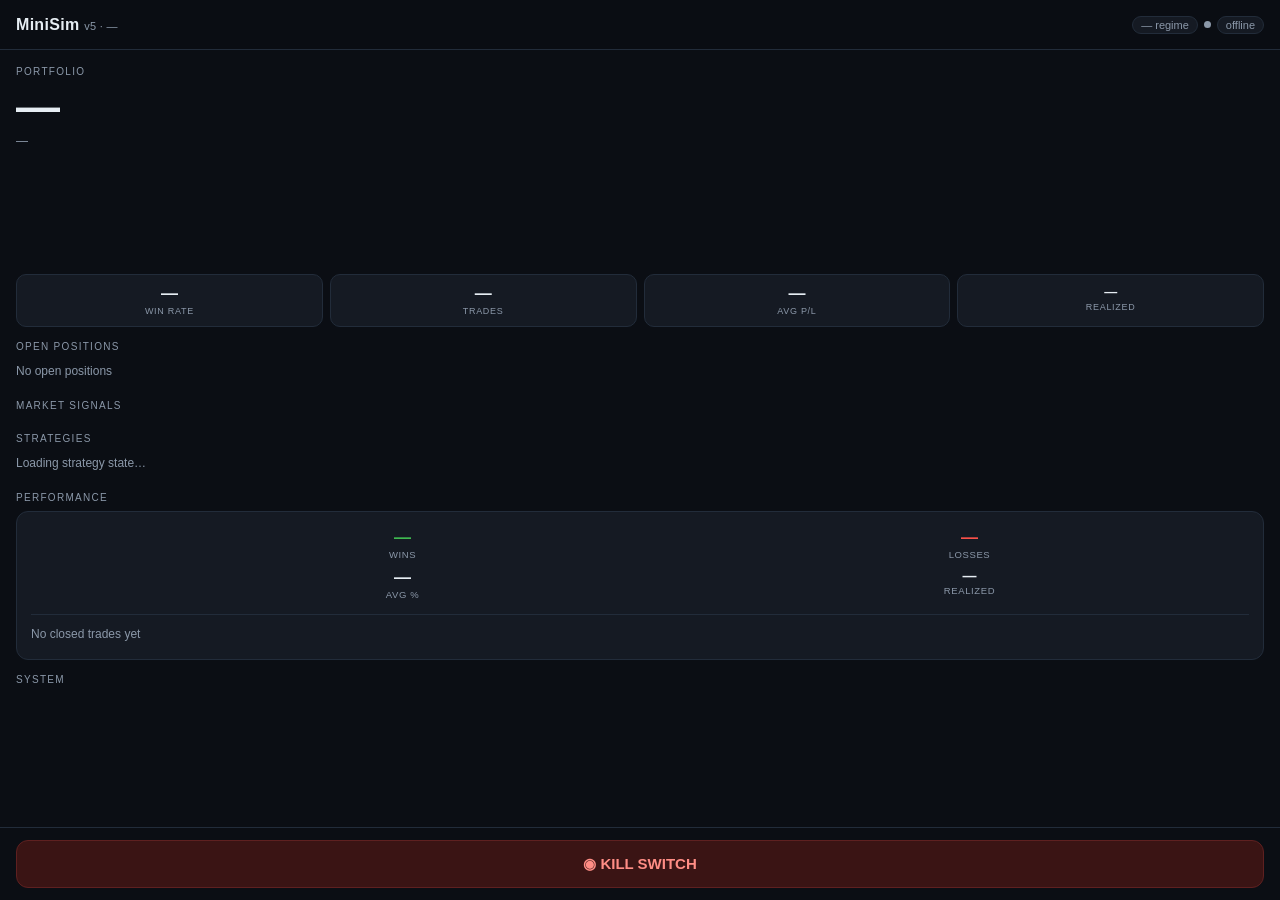
==== dashboard/mobile/index.html @ d1870fda "feat: multi-strategy system with LLM router + updated dashboards - Add 6 named strategies (TrendShor" ====
<!DOCTYPE html>
<html lang="en">
<head>
<meta charset="utf-8">
<meta name="viewport" content="width=device-width, initial-scale=1, viewport-fit=cover">
<meta name="csrf-token" content="__CSRF__">
<meta name="apple-mobile-web-app-capable" content="yes">
<meta name="theme-color" content="#0b0e14">
<title>MiniSim</title>
<style>
:root{
  --bg:#0b0e14;--card:#151a23;--card2:#0e131b;--line:#222c3a;
  --txt:#e6edf3;--dim:#8b98a9;
  --up:#3fb950;--dn:#f85149;--warn:#d29922;--acc:#58a6ff;
}
*,*::before,*::after{box-sizing:border-box;margin:0;padding:0;-webkit-tap-highlight-color:transparent}
body{background:var(--bg);color:var(--txt);
     font-family:-apple-system,'Segoe UI',Roboto,sans-serif;
     padding-bottom:82px}

/* sticky header */
.topbar{position:sticky;top:0;z-index:99;
        background:rgba(11,14,20,.95);backdrop-filter:blur(8px);
        border-bottom:1px solid var(--line);
        display:flex;align-items:center;justify-content:space-between;
        padding:11px 16px;height:50px}
.brand{font-weight:700;font-size:16px;letter-spacing:.3px}
.brand small{color:var(--dim);font-weight:400;font-size:11px}
.hdr-right{display:flex;align-items:center;gap:6px}
.pill{font-size:11px;padding:2px 8px;border-radius:20px;
      background:var(--card);border:1px solid var(--line);color:var(--dim);white-space:nowrap}
.pill.ok{color:var(--up);border-color:#1d3b27}
.pill.bad{color:var(--dn);border-color:#46211f}
.pulse{width:7px;height:7px;border-radius:50%;background:var(--dim);
       flex-shrink:0;transition:background .4s,box-shadow .4s}
.pulse.on{background:var(--up);box-shadow:0 0 5px var(--up)}

/* sections */
.hero{padding:16px 16px 0}
section{padding:0 16px 0}
.lab{color:var(--dim);font-size:10px;text-transform:uppercase;
     letter-spacing:1.3px;margin-bottom:8px}
.sep{height:14px}

/* equity */
.eq-row{display:flex;align-items:baseline;gap:8px;flex-wrap:wrap}
.eq-num{font-size:44px;font-weight:800;line-height:1;letter-spacing:-2px}
.eq-delta{font-size:15px;font-weight:600}
.cashline{color:var(--dim);font-size:12px;margin-top:4px;line-height:1.4}
canvas.echart{width:100%;height:100px;display:block;margin-top:12px}

/* stat row */
.stat-row{display:grid;grid-template-columns:repeat(4,1fr);gap:7px;margin-top:12px}
.sbox{background:var(--card);border:1px solid var(--line);border-radius:10px;
      padding:10px 6px;text-align:center}
.sval{font-size:17px;font-weight:700;line-height:1.1}
.slab{color:var(--dim);font-size:9px;text-transform:uppercase;
      letter-spacing:.7px;margin-top:3px}

/* position cards */
.pos-card{background:var(--card);border:1px solid var(--line);
          border-radius:12px;padding:12px;margin-bottom:8px}
.pos-top{display:flex;justify-content:space-between;align-items:center}
.pos-name{display:flex;align-items:center;gap:7px}
.pos-coin{font-size:16px;font-weight:700}
.pos-pnl{font-size:16px;font-weight:700}
.pos-detail{display:flex;justify-content:space-between;
            margin-top:6px;font-size:11.5px;color:var(--dim)}
.pbar-bg{height:4px;background:var(--line);border-radius:2px;margin-top:8px}
.pbar{height:4px;border-radius:2px;transition:width .5s}

/* side tags */
.side{font-size:10px;font-weight:700;padding:2px 6px;border-radius:4px;letter-spacing:.4px}
.side.LONG {color:var(--acc);background:#13233a;border:1px solid #1e3a5c}
.side.SHORT{color:var(--warn);background:#332608;border:1px solid #4d3a0d}

/* coin signal grid */
.cgrid{display:grid;grid-template-columns:repeat(3,1fr);gap:6px}
@keyframes fadeUp{from{opacity:0;transform:translateY(6px)}to{opacity:1;transform:none}}
@keyframes glowBuy{0%,100%{box-shadow:0 0 6px rgba(63,185,80,.15)}
                   50%{box-shadow:0 0 16px rgba(63,185,80,.4)}}
@keyframes glowSell{0%,100%{box-shadow:0 0 6px rgba(248,81,73,.15)}
                    50%{box-shadow:0 0 16px rgba(248,81,73,.4)}}
.cell{background:var(--card);border:1px solid var(--line);border-radius:10px;padding:8px 9px;
      cursor:pointer;opacity:0;animation:fadeUp .35s ease forwards;
      transition:border-color .3s,box-shadow .3s}
.cell:active{opacity:.75}
.cell.sbuy {border-color:rgba(63,185,80,.35);animation:fadeUp .35s ease forwards,glowBuy 3s ease-in-out infinite}
.cell.ssell{border-color:rgba(248,81,73,.35);animation:fadeUp .35s ease forwards,glowSell 3s ease-in-out infinite}
/* coin initial dot (replaces external CDN icon) */
.cell-head{display:flex;align-items:center;gap:6px;min-width:0}
.coin-dot{width:22px;height:22px;border-radius:50%;flex-shrink:0;
          display:flex;align-items:center;justify-content:center;
          font-size:7px;font-weight:800;color:#fff;letter-spacing:-.3px}
.cell-meta{flex:1;min-width:0}
.cell-row1{display:flex;justify-content:space-between;align-items:baseline}
.cell-name{font-size:12px;font-weight:700}
.cell-price{font-size:9px;color:var(--dim);font-variant-numeric:tabular-nums}
.cell-act{font-size:9.5px;font-weight:700;margin-top:2px;letter-spacing:.3px}
.cell-bar-bg{height:3px;background:rgba(255,255,255,.06);border-radius:2px;margin-top:5px}
.cell-bar{height:3px;border-radius:2px;transition:width .8s cubic-bezier(.4,0,.2,1)}
.abuy{color:var(--up)}.asell{color:var(--dn)}.asd{color:var(--dim)}
.bbuy{background:var(--up)}.bsell{background:var(--dn)}.bsd{background:#3a4a5c}

/* performance card */
.perf-card{background:var(--card);border:1px solid var(--line);border-radius:12px;padding:14px}
.perf-top{display:flex;align-items:center;gap:16px}
canvas.donut{width:76px;height:76px;flex-shrink:0}
.perf-stats{flex:1;display:grid;grid-template-columns:1fr 1fr;gap:8px}
.ps{text-align:center}
.ps-val{font-size:17px;font-weight:700}
.ps-lab{color:var(--dim);font-size:9.5px;text-transform:uppercase;letter-spacing:.6px;margin-top:1px}
.trade-list{margin-top:12px;border-top:1px solid var(--line);padding-top:8px}
.trow{padding:8px 0;border-bottom:1px solid var(--line);font-size:12.5px}
.trow:last-child{border-bottom:none}
.trow-top{display:flex;justify-content:space-between;align-items:center}
.trow-left{display:flex;align-items:center;gap:7px}
.trow-sub{display:flex;gap:5px;font-size:10.5px;color:var(--dim);margin-top:3px;flex-wrap:wrap;align-items:center}
.tdir{font-size:9.5px;font-weight:700;padding:2px 5px;border-radius:4px;letter-spacing:.3px}
.tdir.LONG {color:var(--acc);background:#13233a;border:1px solid #1e3a5c}
.tdir.SHORT{color:var(--warn);background:#332608;border:1px solid #4d3a0d}
.tcoin{font-weight:600}
.tpnl{font-weight:700}

/* system health */
.health{display:flex;flex-wrap:wrap;gap:6px}
.hchip{font-size:11px;padding:5px 10px;border-radius:8px;
       background:var(--card);border:1px solid var(--line)}
.hchip b{color:var(--txt)}

/* strategy section */
.strat-router{background:var(--card);border:1px solid var(--line);border-radius:12px;padding:12px;margin-bottom:8px}
.strat-dir{font-size:13px;font-weight:700;margin-bottom:4px}
.strat-dir.bull{color:var(--up)}.strat-dir.bear{color:var(--dn)}.strat-dir.neutral{color:var(--warn)}
.strat-reason{font-size:11px;color:var(--dim);line-height:1.4;margin-top:4px}
.strat-row{display:flex;align-items:flex-start;gap:10px;padding:9px 0;border-bottom:1px solid var(--line)}
.strat-row:last-child{border-bottom:none}
.strat-active-dot{width:8px;height:8px;border-radius:50%;flex-shrink:0;margin-top:4px}
.strat-active-dot.on{background:var(--up);box-shadow:0 0 5px var(--up)}
.strat-active-dot.off{background:var(--line)}
.strat-info{flex:1;min-width:0}
.strat-name{font-size:13px;font-weight:700}
.strat-badge{display:inline-block;font-size:9px;font-weight:700;padding:1px 5px;
             border-radius:4px;letter-spacing:.3px;margin-left:6px;vertical-align:middle}
.strat-badge.LONG {color:var(--acc);background:#13233a;border:1px solid #1e3a5c}
.strat-badge.SHORT{color:var(--warn);background:#332608;border:1px solid #4d3a0d}
.strat-badge.BOTH {color:var(--dim);background:var(--card2);border:1px solid var(--line)}
.strat-meta{display:flex;gap:10px;margin-top:4px;flex-wrap:wrap}
.strat-meta span{font-size:10px;color:var(--dim)}
.strat-meta b{color:var(--txt);font-weight:600}

/* fixed kill bar */
.kill-bar{position:fixed;bottom:0;left:0;right:0;z-index:100;
          padding:12px 16px;background:var(--bg);border-top:1px solid var(--line)}
.kill{display:block;width:100%;border:none;border-radius:12px;
      padding:14px;font-size:15px;font-weight:700;cursor:pointer;
      background:#3a1414;color:#ff8d85;border:1px solid #5e2020;transition:background .2s}
.kill.on{background:#1d3b27;color:#7ee0a0;border-color:#2c5e3e}

.up{color:var(--up)}.dn{color:var(--dn)}.dim{color:var(--dim)}

/* regime-colored pill variants */
.pill.rb-bull{color:#3fb950;border-color:rgba(63,185,80,.35)}
.pill.rb-bear{color:#f85149;border-color:rgba(248,81,73,.35)}
.pill.rb-range{color:#d29922;border-color:rgba(210,153,34,.35)}
.pill.rb-vol{color:#9945ff;border-color:rgba(153,69,255,.35)}

/* open position highlight on coin cell */
.cell.open-pos{outline:2px solid rgba(88,166,255,.45);outline-offset:-2px}

/* analyst dots */
.adots{display:flex;gap:3px;margin-top:5px}
.adot{width:6px;height:6px;border-radius:50%;flex-shrink:0}

/* signal age */
.cell-bottom{display:flex;justify-content:space-between;align-items:center;margin-top:0}
.cell-age{font-size:8px;color:var(--dim)}
.cell-age.stale{color:#7a4040}

/* modal */
.overlay{position:fixed;inset:0;background:rgba(0,0,0,.78);z-index:200;
          display:none;align-items:flex-end;justify-content:center}
.overlay.open{display:flex}
.modal{background:var(--card);border-radius:20px 20px 0 0;
       width:100%;max-height:90vh;overflow-y:auto;padding:20px 16px 32px;
       border-top:1px solid var(--line)}
.modal-drag{width:36px;height:4px;border-radius:2px;background:var(--line);
            margin:0 auto 16px}
.modal-hdr{display:flex;align-items:baseline;gap:8px;flex-wrap:wrap;margin-bottom:12px}
.modal-coin{font-size:24px;font-weight:800}
.modal-price{font-size:16px;color:var(--dim)}
.modal-chg{font-size:14px;font-weight:600}
.modal-interval{font-size:10px;color:var(--dim);margin-left:auto}
.modal-close{float:right;background:none;border:none;color:var(--dim);
             font-size:24px;cursor:pointer;margin-top:-4px}
canvas.cchart{width:100%;height:220px;display:block}
.analysts{display:flex;gap:6px;margin-top:12px;flex-wrap:wrap}
.av{font-size:11px;padding:4px 9px;border-radius:7px;
    background:var(--card2);border:1px solid var(--line)}
.av b{color:var(--txt)}
.av.bull b{color:var(--up)}.av.bear b{color:var(--dn)}.av.neut b{color:var(--dim)}
.modal-loading{color:var(--dim);font-size:13px;padding:60px;text-align:center}
</style>
</head>
<body>

<div class="topbar">
  <div class="brand">MiniSim <small>v5 · <span id="mode">—</span></small></div>
  <div class="hdr-right">
    <span class="pill" id="pregime">— regime</span>
    <span class="pulse" id="pulse"></span>
    <span class="pill" id="clock">—</span>
  </div>
</div>

<!-- hero -->
<div class="hero">
  <div class="lab">Portfolio</div>
  <div class="eq-row">
    <span class="eq-num" id="equity">—</span>
    <span class="eq-delta" id="eqdelta"></span>
  </div>
  <div class="cashline" id="cashline">—</div>
  <canvas class="echart" id="echart"></canvas>
  <div class="stat-row">
    <div class="sbox">
      <div class="sval" id="sWR">—</div><div class="slab">Win Rate</div></div>
    <div class="sbox">
      <div class="sval" id="sTrades">—</div><div class="slab">Trades</div></div>
    <div class="sbox">
      <div class="sval" id="sAvg">—</div><div class="slab">Avg P/L</div></div>
    <div class="sbox">
      <div class="sval" id="sReal" style="font-size:13px">—</div><div class="slab">Realized</div></div>
  </div>
</div>

<div class="sep"></div>

<!-- open positions -->
<section>
  <div class="lab">Open Positions</div>
  <div id="pos">
    <div style="color:var(--dim);font-size:12px;padding:4px 0 8px">No open positions</div>
  </div>
</section>

<div class="sep"></div>

<!-- coin signal grid -->
<section>
  <div class="lab">Market Signals</div>
  <div class="cgrid" id="cgrid"></div>
</section>

<div class="sep"></div>

<!-- strategies -->
<section>
  <div class="lab">Strategies</div>
  <div id="strat-section">
    <div style="color:var(--dim);font-size:12px;padding:4px 0 8px">Loading strategy state…</div>
  </div>
</section>

<div class="sep"></div>

<!-- performance -->
<section>
  <div class="lab">Performance</div>
  <div class="perf-card">
    <div class="perf-top">
      <canvas class="donut" id="donut"></canvas>
      <div class="perf-stats">
        <div class="ps"><div class="ps-val up" id="pWins">—</div><div class="ps-lab">Wins</div></div>
        <div class="ps"><div class="ps-val dn" id="pLosses">—</div><div class="ps-lab">Losses</div></div>
        <div class="ps"><div class="ps-val" id="pAvg">—</div><div class="ps-lab">Avg %</div></div>
        <div class="ps"><div class="ps-val" id="pReal" style="font-size:14px">—</div><div class="ps-lab">Realized</div></div>
      </div>
    </div>
    <div class="trade-list" id="trades">
      <div style="color:var(--dim);font-size:12px;padding:4px 0">No closed trades yet</div>
    </div>
  </div>
</section>

<div class="sep"></div>

<!-- system health -->
<section>
  <div class="lab">System</div>
  <div class="health" id="health"></div>
</section>

<div class="sep"></div>

<div class="kill-bar">
  <button class="kill" id="kill" onclick="toggleKill()">◉  KILL SWITCH</button>
</div>

<!-- candlestick modal (bottom sheet) -->
<div class="overlay" id="overlay" onclick="if(event.target===this)closeModal()">
  <div class="modal">
    <div class="modal-drag"></div>
    <button class="modal-close" onclick="closeModal()">×</button>
    <div class="modal-hdr">
      <span class="modal-coin" id="mCoin">—</span>
      <span class="modal-price" id="mPrice">—</span>
      <span class="modal-chg" id="mChg"></span>
      <span class="modal-interval" id="mInterval">15m</span>
    </div>
    <div id="mBody"><div class="modal-loading">Loading…</div></div>
    <div class="analysts" id="mAnalysts"></div>
  </div>
</div>

<script>
const fmt  = n => n==null ? '—' : Number(n).toLocaleString(undefined, {maximumFractionDigits:2});
const fmtp = n => n==null ? '—' : (n>=0?'+':'')+Number(n).toFixed(2)+'%';
const esc  = s => String(s??'').replace(/[&<>"']/g,
  c=>({'&':'&amp;','<':'&lt;','>':'&gt;','"':'&quot;',"'":'&#39;'}[c]));
function fmtPrice(p){
  if(p==null)return'—';
  if(p>=1000)return'$'+Number(p).toLocaleString(undefined,{maximumFractionDigits:0});
  if(p>=1)   return'$'+Number(p).toLocaleString(undefined,{maximumFractionDigits:2});
  return'$'+Number(p).toPrecision(4);
}
const ALL_COINS=[
  'BTC','ETH','XRP','ADA','SOL','BNB','DOGE','AVAX','DOT',
  'LINK','LTC','NEAR','UNI','ARB','ATOM'
];
const ANALYST_ORDER=['technical','volume','order_book','on_chain','sentiment'];
const COIN_COLORS={
  BTC:'#F7931A',ETH:'#627EEA',XRP:'#346AA9',ADA:'#0033AD',SOL:'#9945FF',
  BNB:'#F3BA2F',DOGE:'#C2A633',AVAX:'#E84142',DOT:'#E6007A',LINK:'#2A5ADA',
  LTC:'#345D9D',NEAR:'#00C08B',UNI:'#FF007A',ARB:'#28A0F0',ATOM:'#2E3148'
};
function regimeCls(regime){
  if(!regime||regime==='—')return'rb-none';
  const r=regime.toLowerCase();
  if(r.includes('bull'))return'rb-bull';
  if(r.includes('bear'))return'rb-bear';
  if(r.includes('rang'))return'rb-range';
  if(r.includes('vol'))return'rb-vol';
  return'rb-none';
}
function sigAge(ts){
  if(!ts)return'';
  const s=(Date.now()-new Date(ts).getTime())/1000;
  if(s<60)return Math.round(s)+'s';
  if(s<3600)return Math.round(s/60)+'m';
  return Math.round(s/3600)+'h';
}
function isStale(ts){return !ts||(Date.now()-new Date(ts).getTime())>14*60*1000;}
function analystDots(analysts){
  const map={};(analysts||[]).forEach(a=>map[a.a]=a.v);
  return ANALYST_ORDER.map(name=>{
    const v=map[name];
    const col=v==='bullish'?'#3fb950':v==='bearish'?'#f85149':'#3a4a5c';
    return`<div class="adot" style="background:${col}" title="${name.replace('_',' ')}: ${v||'n/a'}"></div>`;
  }).join('');
}

const CSRF=(document.querySelector('meta[name=csrf-token]')||{}).content||'';
function hdrs(x){const h=Object.assign({'X-CSRF-Token':CSRF},x||{});
  const t=localStorage.getItem('minisim_token');if(t)h['X-Auth-Token']=t;return h;}
async function api(url,o){o=o||{};o.headers=hdrs(o.headers);
  let r=await fetch(url,o);
  if(r.status===401){const t=prompt('Token:');if(t){localStorage.setItem('minisim_token',t);
    o.headers=hdrs(o.headers);r=await fetch(url,o);}}return r;}

function drawEquity(cv,pts){
  if(!cv||!pts||pts.length<2)return;
  const dpr=window.devicePixelRatio||1;
  const rc=cv.getBoundingClientRect();
  cv.width=Math.round(rc.width*dpr);cv.height=Math.round(rc.height*dpr);
  const ctx=cv.getContext('2d');
  ctx.clearRect(0,0,cv.width,cv.height);
  const W=cv.width,H=cv.height;
  const PL=50*dpr,PR=6*dpr,PT=8*dpr,PB=20*dpr;
  const CW=W-PL-PR,CH=H-PT-PB;
  const vs=pts.map(p=>p.equity);
  const lo=Math.min(...vs),hi=Math.max(...vs),rng=(hi-lo)||1;
  const X=i=>PL+(i/(pts.length-1))*CW;
  const Y=v=>PT+(1-(v-lo)/rng)*CH;
  const up=vs[vs.length-1]>=vs[0];
  const col=up?'#3fb950':'#f85149';
  // grid
  for(let i=0;i<=4;i++){
    const y=PT+(i/4)*CH;
    ctx.strokeStyle='rgba(34,44,58,0.7)';ctx.lineWidth=dpr;
    ctx.beginPath();ctx.moveTo(PL,y);ctx.lineTo(W-PR,y);ctx.stroke();
    ctx.fillStyle='#8b98a9';ctx.font=`${8.5*dpr}px monospace`;
    ctx.textAlign='right';ctx.textBaseline='middle';
    ctx.fillText('$'+Math.round(hi-(i/4)*rng).toLocaleString(),PL-3*dpr,y);
  }
  // area
  const g=ctx.createLinearGradient(0,PT,0,H-PB);
  g.addColorStop(0,up?'rgba(63,185,80,.25)':'rgba(248,81,73,.25)');
  g.addColorStop(1,'rgba(11,14,20,0)');
  ctx.beginPath();
  pts.forEach((p,i)=>{const x=X(i),y=Y(p.equity);i===0?ctx.moveTo(x,y):ctx.lineTo(x,y);});
  ctx.lineTo(X(pts.length-1),H-PB);ctx.lineTo(PL,H-PB);ctx.closePath();
  ctx.fillStyle=g;ctx.fill();
  // line
  ctx.beginPath();
  pts.forEach((p,i)=>{const x=X(i),y=Y(p.equity);i===0?ctx.moveTo(x,y):ctx.lineTo(x,y);});
  ctx.strokeStyle=col;ctx.lineWidth=2*dpr;ctx.lineJoin='round';ctx.stroke();
  // end dot
  ctx.beginPath();ctx.arc(X(pts.length-1),Y(vs[vs.length-1]),3*dpr,0,Math.PI*2);
  ctx.fillStyle=col;ctx.fill();
  // time labels
  ctx.fillStyle='#8b98a9';ctx.font=`${8*dpr}px monospace`;ctx.textBaseline='bottom';
  const t0=new Date(pts[0].ts*1000).toLocaleTimeString([],{hour:'2-digit',minute:'2-digit'});
  const t1=new Date(pts[pts.length-1].ts*1000).toLocaleTimeString([],{hour:'2-digit',minute:'2-digit'});
  ctx.textAlign='left'; ctx.fillText(t0,PL,H);
  ctx.textAlign='right';ctx.fillText(t1,W-PR,H);
}

function drawDonut(cv,wins,total){
  if(!cv)return;
  const dpr=window.devicePixelRatio||1;
  cv.width=cv.clientWidth*dpr;cv.height=cv.clientHeight*dpr;
  const ctx=cv.getContext('2d'),cx=cv.width/2,cy=cv.height/2;
  const r=(Math.min(cv.width,cv.height)/2)-6*dpr,lw=10*dpr;
  ctx.clearRect(0,0,cv.width,cv.height);
  ctx.beginPath();ctx.arc(cx,cy,r,0,Math.PI*2);
  ctx.strokeStyle='#222c3a';ctx.lineWidth=lw;ctx.stroke();
  if(total>0&&wins>0){
    ctx.beginPath();ctx.arc(cx,cy,r,-Math.PI/2,-Math.PI/2+(wins/total)*Math.PI*2);
    ctx.strokeStyle='#3fb950';ctx.lineWidth=lw;ctx.lineCap='round';ctx.stroke();
  }
  ctx.fillStyle='#e6edf3';ctx.textAlign='center';ctx.textBaseline='middle';
  ctx.font=`bold ${13*dpr}px sans-serif`;
  ctx.fillText(total>0?Math.round(wins/total*100)+'%':'—',cx,cy-6*dpr);
  ctx.fillStyle='#8b98a9';ctx.font=`${9*dpr}px sans-serif`;
  ctx.fillText('win rate',cx,cy+9*dpr);
}

let killOn=false;
function pill(id,txt,ok){const e=document.getElementById(id);
  e.textContent=txt;if(ok!==undefined)e.className='pill '+(ok?'ok':'bad');}

function renderStrategies(data){
  const el=document.getElementById('strat-section');
  if(!el)return;
  const state=data.state||{};
  const cat=data.catalogue||{};
  const active=new Set(state.active_strategies||[]);
  const perf=state.last_perf||{};
  const dir=state.direction||'—';
  const risk=state.risk_level!=null?state.risk_level:1.0;
  const ts=state.updated_at?new Date(state.updated_at*1000).toLocaleTimeString([],{hour:'2-digit',minute:'2-digit'}):'—';
  const dirCls=dir==='bull'?'bull':dir==='bear'?'bear':'neutral';
  let html=`<div class="strat-router">
    <div class="strat-dir ${dirCls}">${dir.toUpperCase()} market · risk ${risk}× · updated ${ts}</div>
    ${state.reasoning?`<div class="strat-reason">${esc(state.reasoning)}</div>`:''}
  </div>
  <div class="perf-card" style="padding:10px 12px">`;
  const ORDER=['trend_short','breakdown_scalp','oversold_bounce','momentum_long','dip_buy','range_scalp'];
  const names=ORDER.filter(n=>cat[n]||active.has(n));
  (names.length?names:Object.keys(cat)).forEach(name=>{
    const info=cat[name]||{};
    const on=active.has(name);
    const sp=perf[name]||{};
    const wr=sp.win_rate!=null?Math.round(sp.win_rate*100)+'%':'—';
    const pnl=sp.pnl_usd!=null?(sp.pnl_usd>=0?'+':'')+'$'+sp.pnl_usd.toFixed(2):'—';
    const side=info.side||'BOTH';
    const pnlCls=sp.pnl_usd!=null?(sp.pnl_usd>=0?'up':'dn'):'dim';
    html+=`<div class="strat-row">
      <div class="strat-active-dot ${on?'on':'off'}"></div>
      <div class="strat-info">
        <span class="strat-name">${esc(info.label||name)}</span>
        <span class="strat-badge ${side}">${side}</span>
        <div class="strat-meta">
          ${info.sl_pct!=null?`<span>SL <b>${(info.sl_pct*100).toFixed(1)}%</b></span>`:''}
          ${info.tp1_pct!=null?`<span>TP <b>${[info.tp1_pct,info.tp2_pct,info.tp3_pct].filter(Boolean).map(t=>(t*100).toFixed(0)).join('/')}%</b></span>`:''}
          ${sp.trades!=null?`<span>${sp.trades} trades</span>`:''}
          ${sp.trades!=null?`<span>WR <b>${wr}</b></span>`:''}
          ${sp.trades!=null?`<span class="${pnlCls}">${pnl}</span>`:''}
          ${!sp.trades?`<span style="color:var(--dim);font-style:italic">no data</span>`:''}
        </div>
      </div>
    </div>`;
  });
  if(!names.length&&!Object.keys(cat).length){
    html+='<div style="color:var(--dim);font-size:12px;padding:8px 0">Router not yet initialised</div>';
  }
  html+='</div>';
  el.innerHTML=html;
}

async function load(){
  try{
    const [sR,dR,pR,hR,prR,ssR]=await Promise.all([
      api('/api/status'),api('/api/decisions?limit=60'),
      api('/api/performance?limit=50'),api('/api/equity_history'),
      api('/api/prices'),api('/api/strategy_state')]);
    const s=await sR.json(),d=await dR.json();
    const perf=await pR.json(),hist=await hR.json();
    const prices=await prR.json();
    try{const ss=await ssR.json();renderStrategies(ss);}catch(_){}

    const pulse=document.getElementById('pulse');
    pulse.classList.add('on');setTimeout(()=>pulse.classList.remove('on'),700);

    document.getElementById('mode').textContent=(s.mode||'—').toUpperCase();
    document.getElementById('clock').textContent=new Date().toLocaleTimeString([],{hour:'2-digit',minute:'2-digit'});
    const rgEl=document.getElementById('pregime');
    rgEl.textContent=(s.regime&&s.regime!=='—'?s.regime:'scanning…')+' regime';
    rgEl.className='pill '+regimeCls(s.regime||'');

    // equity
    document.getElementById('equity').textContent='$'+fmt(s.equity_usd);
    const startEq=hist.length?hist[0].equity:null;
    const delta=startEq!=null&&s.equity_usd!=null?s.equity_usd-startEq:0;
    const ed=document.getElementById('eqdelta');
    if(delta!==0){
      ed.textContent=(delta>=0?'+':'')+'$'+fmt(Math.abs(delta))+' ('+fmtp(delta/startEq*100)+')';
      ed.className='eq-delta '+(delta>=0?'up':'dn');
    }else{ed.textContent='';}
    document.getElementById('cashline').textContent=
      'Cash $'+fmt(s.cash_usd)+'  ·  '+(s.open_positions||0)+' open  ·  cycle '+(s.last_cycle||'—')+'  ·  up '+(s.uptime||'—');
    drawEquity(document.getElementById('echart'),hist);

    // stat row
    const wr=perf.trades?(perf.win_rate||0):null;
    const ac=(perf.avg_pnl_pct||0)>=0?'up':'dn';
    const rc=(perf.realized_usd||0)>=0?'up':'dn';
    document.getElementById('sWR').innerHTML=
      wr!=null?`<span class="${wr>=50?'up':'dn'}">${wr}%</span>`:'—';
    document.getElementById('sTrades').textContent=perf.trades||0;
    document.getElementById('sAvg').innerHTML=
      `<span class="${ac}">${fmtp(perf.avg_pnl_pct)}</span>`;
    document.getElementById('sReal').innerHTML=
      `<span class="${rc}">${(perf.realized_usd||0)>=0?'+':''}$${fmt(perf.realized_usd)}</span>`;

    // positions
    const pos=s.positions||[];
    const pd=document.getElementById('pos');
    if(!pos.length){
      pd.innerHTML='<div style="color:var(--dim);font-size:12px;padding:4px 0 8px">No open positions</div>';
    }else{
      pd.innerHTML=pos.map(p=>{
        const c=p.unrealised_pnl_pct>=0?'up':'dn';
        const side=p.side||'LONG';
        const barW=Math.min(Math.abs(p.unrealised_pnl_pct||0)*6,100);
        const barCol=p.unrealised_pnl_pct>=0?'var(--up)':'var(--dn)';
        return `<div class="pos-card">
          <div class="pos-top">
            <div class="pos-name">
              <span class="pos-coin">${esc(p.coin)}</span>
              <span class="side ${side}">${side}</span>
            </div>
            <span class="pos-pnl ${c}">${fmtp(p.unrealised_pnl_pct)}</span>
          </div>
          <div class="pos-detail">
            <span>Qty ${fmt(p.quantity)}</span>
            <span>Entry $${fmt(p.entry_price)}</span>
            <span>Now $${fmt(p.current_price)}</span>
          </div>
          <div class="pbar-bg">
            <div class="pbar" style="width:${barW}%;background:${barCol}"></div></div>
        </div>`;}).join('');
    }

    // coin grid — latest decision per coin
    const sigs={};
    d.forEach(dec=>{if(!sigs[dec.coin])sigs[dec.coin]=dec;});
    window._lastSigs = sigs;
    const openCoins=new Set((s.positions||[]).map(p=>p.coin));
    const cg=document.getElementById('cgrid');cg.innerHTML='';
    const allCoins=[...new Set([...ALL_COINS,...Object.keys(sigs)])].slice(0,15);
    allCoins.forEach((coin,i)=>{
      const sig=sigs[coin]||{};
      const act=sig.action||'STAND_DOWN';
      const label=act.replace('ENTRY_','');
      const conf=Math.round((sig.confidence||0)*100);
      const cls=act.includes('BUY')?'buy':act.includes('SELL')?'sell':'sd';
      const sigCls=act.includes('BUY')?'sbuy':act.includes('SELL')?'ssell':'';
      const openCls=openCoins.has(coin)?'open-pos':'';
      const price=prices[coin]??null;
      const color=COIN_COLORS[coin]||'#58a6ff';
      const age=sig.timestamp?sigAge(sig.timestamp):'';
      const stale=isStale(sig.timestamp);
      const dots=analystDots(sig.analysts);
      cg.innerHTML+=`<div class="cell ${sigCls} ${openCls}" onclick="openModal('${esc(coin)}')"
          style="animation-delay:${i*35}ms">
        <div class="cell-head">
          <div class="coin-dot" style="background:${color}">${esc(coin.slice(0,2))}</div>
          <div class="cell-meta">
            <div class="cell-row1">
              <span class="cell-name">${esc(coin)}</span>
              <span class="cell-price">${fmtPrice(price)}</span>
            </div>
            <div class="cell-act a${cls}">${esc(label)}${conf?' '+conf+'%':''}</div>
          </div>
        </div>
        <div class="cell-bar-bg">
          <div class="cell-bar b${cls}" style="width:${conf}%"></div></div>
        <div class="cell-bottom">
          <div class="adots">${dots}</div>
          ${age?`<span class="cell-age${stale?' stale':''}">${esc(age)}</span>`:''}
        </div>
      </div>`;});

    // donut + perf stats
    drawDonut(document.getElementById('donut'),perf.wins||0,perf.trades||0);
    document.getElementById('pWins').textContent=perf.wins||0;
    document.getElementById('pLosses').textContent=perf.losses||0;
    document.getElementById('pAvg').innerHTML=
      `<span class="${(perf.avg_pnl_pct||0)>=0?'up':'dn'}">${fmtp(perf.avg_pnl_pct)}</span>`;
    document.getElementById('pReal').innerHTML=
      `<span class="${(perf.realized_usd||0)>=0?'up':'dn'}">`+
      `${(perf.realized_usd||0)>=0?'+':''}$${fmt(perf.realized_usd)}</span>`;

    // recent trades
    const recent=perf.recent||[];
    const tl=document.getElementById('trades');
    if(!recent.length){
      tl.innerHTML='<div style="color:var(--dim);font-size:12px;padding:4px 0">No closed trades yet</div>';
    }else{
      tl.innerHTML=recent.map(t=>{
        const side=(t.direction||'long').toUpperCase();
        const c=t.pnl_pct>=0?'up':'dn';
        const dt=t.buy_ts
          ?new Date(t.buy_ts).toLocaleDateString([],{month:'short',day:'numeric'})
          +' '+new Date(t.buy_ts).toLocaleTimeString([],{hour:'2-digit',minute:'2-digit'})
          :'—';
        return `<div class="trow">
          <div class="trow-top">
            <div class="trow-left">
              <span class="tdir ${side}">${side}</span>
              <span class="tcoin">${esc(t.coin)}</span>
            </div>
            <span class="tpnl ${c}">${fmtp(t.pnl_pct)}</span>
          </div>
          <div class="trow-sub">
            <span>${esc(dt)}</span>
            <span>·</span>
            <span>In ${fmtPrice(t.open_price)}</span>
            <span>→</span>
            <span>Out ${fmtPrice(t.close_price)}</span>
            <span>·</span>
            <span>Qty ${fmt(t.qty)}</span>
          </div>
        </div>`;}).join('');
    }

    // system health
    const mok=s.mcp_transport==='mcp';
    const lok=s.llm_model_present!==false;
    document.getElementById('health').innerHTML=
      `<span class="hchip" style="${mok?'color:var(--up)':'color:var(--dn)'}">MCP <b>${s.mcp_transport||'?'}</b></span>
       <span class="hchip" style="${lok?'color:var(--up)':'color:var(--dn)'}">LLM <b>${s.llm_backend||'?'}</b></span>
       <span class="hchip">data <b>${s.data_source||'—'}</b></span>
       <span class="hchip">uptime <b>${s.uptime||'—'}</b></span>
       <span class="hchip">v<b>${s.version||'—'}</b></span>`;

    killOn=!!s.kill_switch;
    const k=document.getElementById('kill');
    k.classList.toggle('on',killOn);
    k.textContent=killOn?'◉  RESUME TRADING':'◉  KILL SWITCH';
  }catch(e){document.getElementById('clock').textContent='offline';}
}

async function toggleKill(){
  if(!killOn&&!confirm('Stop all trading now?'))return;
  await api(killOn?'/api/resume':'/api/kill',{method:'POST'});load();}

/* ── candlestick chart ───────────────────────────────── */
function drawCandles(cv, candles) {
  if (!cv || !candles || candles.length < 2) return;
  const dpr = window.devicePixelRatio || 1;
  const rc = cv.getBoundingClientRect();
  cv.width  = Math.round(rc.width  * dpr);
  cv.height = Math.round(rc.height * dpr);
  const ctx = cv.getContext('2d');
  ctx.clearRect(0, 0, cv.width, cv.height);
  const W = cv.width, H = cv.height;
  const PL = 58*dpr, PR = 8*dpr, PT = 10*dpr, PB = 6*dpr;
  const CW = W - PL - PR, CH = H - PT - PB;
  const lo = Math.min(...candles.map(c => c[2]));
  const hi = Math.max(...candles.map(c => c[1]));
  const rng = (hi - lo) || 1;
  const Y = v => PT + (1 - (v - lo) / rng) * CH;
  const n = candles.length;
  const gap = Math.max(1, Math.round(dpr * 0.5));
  const bw  = Math.max(1, (CW - gap * (n - 1)) / n);

  for (let i = 0; i <= 4; i++) {
    const y = PT + (i / 4) * CH;
    ctx.strokeStyle = 'rgba(34,44,58,0.8)'; ctx.lineWidth = dpr;
    ctx.beginPath(); ctx.moveTo(PL, y); ctx.lineTo(W - PR, y); ctx.stroke();
    ctx.fillStyle = '#8b98a9';
    ctx.font = `${8*dpr}px monospace`;
    ctx.textAlign = 'right'; ctx.textBaseline = 'middle';
    const val = hi - (i / 4) * rng;
    ctx.fillText('$' + val.toLocaleString(undefined, {maximumFractionDigits: 2}), PL - 3*dpr, y);
  }

  candles.forEach((c, i) => {
    const [o, h, l, cl] = c;
    const x = PL + i * (bw + gap);
    const up = cl >= o;
    const col = up ? '#3fb950' : '#f85149';
    ctx.strokeStyle = col; ctx.lineWidth = dpr;
    ctx.beginPath();
    ctx.moveTo(x + bw / 2, Y(h));
    ctx.lineTo(x + bw / 2, Y(l));
    ctx.stroke();
    const top = Y(Math.max(o, cl));
    const bot = Y(Math.min(o, cl));
    ctx.fillStyle = col;
    ctx.fillRect(x, top, bw, Math.max(bot - top, dpr));
  });
}

async function openModal(coin) {
  const sig = (window._lastSigs || {})[coin] || {};
  document.getElementById('overlay').classList.add('open');
  const dotColor=COIN_COLORS[coin]||'#58a6ff';
  document.getElementById('mCoin').innerHTML=
    `<span style="display:inline-flex;width:28px;height:28px;border-radius:50%;background:${dotColor};`+
    `align-items:center;justify-content:center;font-size:9px;font-weight:800;color:#fff;`+
    `vertical-align:middle;margin-right:8px;flex-shrink:0">${esc(coin.slice(0,2))}</span>${esc(coin)}`;
  document.getElementById('mPrice').textContent = '—';
  document.getElementById('mChg').textContent = '';
  document.getElementById('mInterval').textContent = '15m · loading…';
  document.getElementById('mBody').innerHTML = '<div class="modal-loading">Loading chart…</div>';
  document.getElementById('mAnalysts').innerHTML = '';

  const analysts = sig.analysts || [];
  if (analysts.length) {
    document.getElementById('mAnalysts').innerHTML = analysts.map(a => {
      const cls = a.v === 'bullish' ? 'bull' : a.v === 'bearish' ? 'bear' : 'neut';
      return `<span class="av ${cls}"><b>${esc(a.v)}</b> ${esc(a.a.replace('_',' '))} ${Math.round((a.c||0)*100)}%</span>`;
    }).join('');
  }

  try {
    const r = await api(`/api/candles?coin=${encodeURIComponent(coin)}&limit=60`);
    const data = await r.json();
    const cs = data.candles || [];
    if (cs.length) {
      const last  = cs[cs.length - 1][3];
      const first = cs[0][3];
      const chg   = ((last - first) / first) * 100;
      document.getElementById('mPrice').textContent = '$' + fmt(last);
      document.getElementById('mChg').textContent   = (chg >= 0 ? '+' : '') + chg.toFixed(2) + '%';
      document.getElementById('mChg').className     = 'modal-chg ' + (chg >= 0 ? 'up' : 'dn');
      document.getElementById('mInterval').textContent = `${data.interval} · ${cs.length} candles`;
      document.getElementById('mBody').innerHTML = '<canvas class="cchart" id="cchart"></canvas>';
      drawCandles(document.getElementById('cchart'), cs);
    }
  } catch(e) {
    document.getElementById('mBody').innerHTML = '<div class="modal-loading">Failed to load chart</div>';
  }
}

function closeModal() {
  document.getElementById('overlay').classList.remove('open');
}
document.addEventListener('keydown', e => { if (e.key === 'Escape') closeModal(); });

load();setInterval(load,8000);
</script>
</body>
</html>
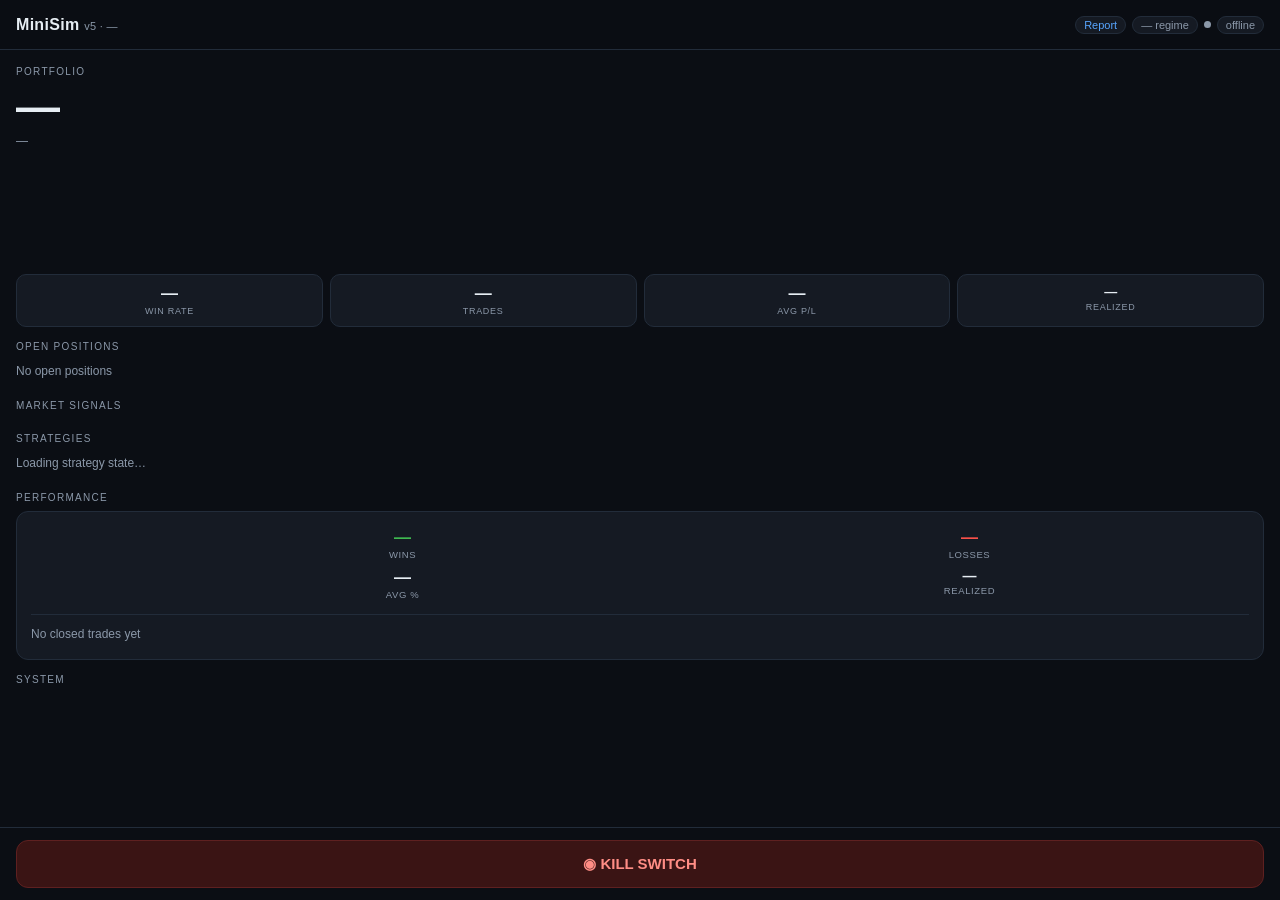
==== commit 0b9f7ce5: "feat: add daily report page (/report) New /report page summarises each day's trading activity: - Day" ====
--- a/dashboard/mobile/index.html
+++ b/dashboard/mobile/index.html
@@ -207,6 +207,8 @@
 <div class="topbar">
   <div class="brand">MiniSim <small>v5 · <span id="mode">—</span></small></div>
   <div class="hdr-right">
+    <a href="/report" style="font-size:11px;color:var(--acc);text-decoration:none;
+       padding:2px 8px;border-radius:20px;background:var(--card);border:1px solid var(--line)">Report</a>
     <span class="pill" id="pregime">— regime</span>
     <span class="pulse" id="pulse"></span>
     <span class="pill" id="clock">—</span>
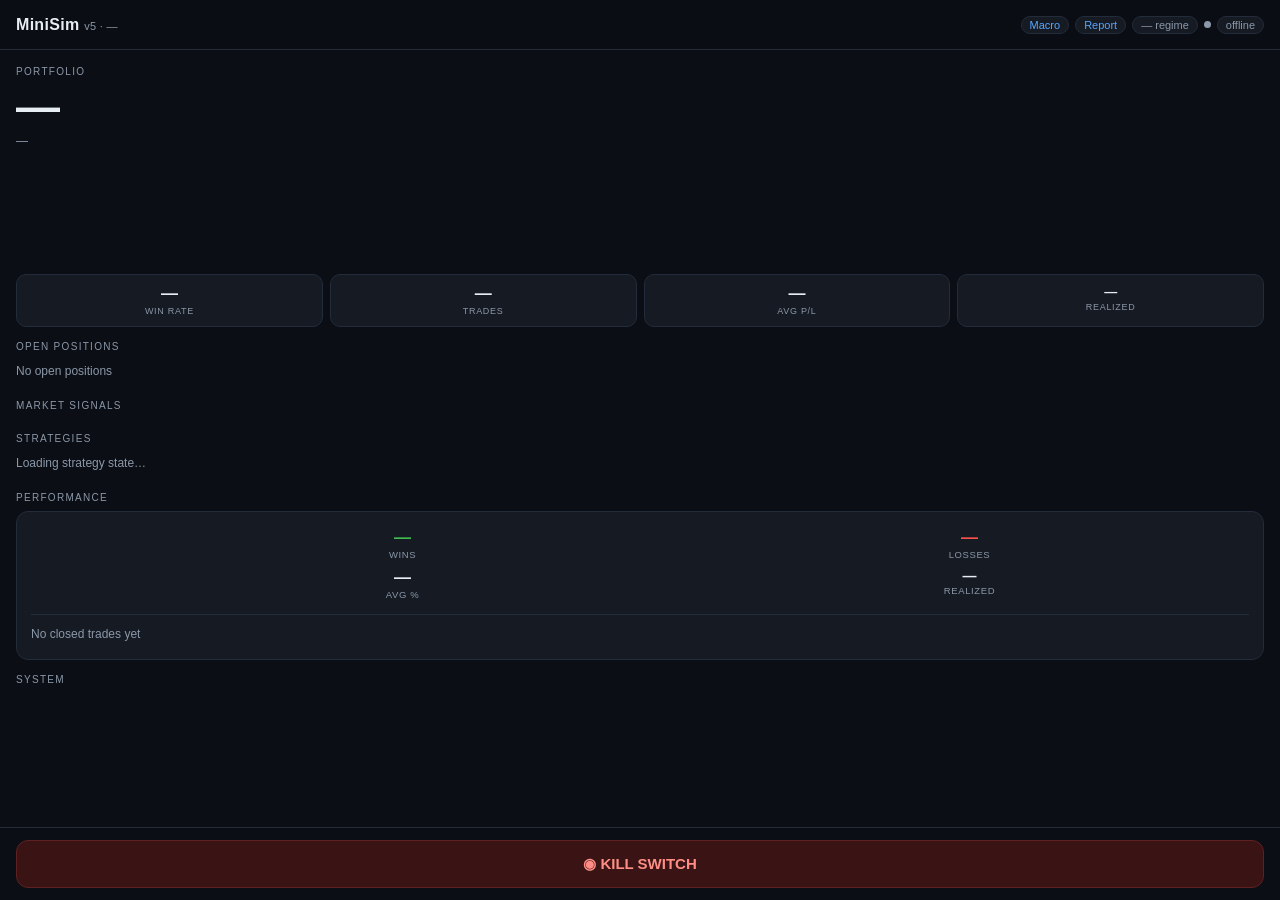
==== commit bc39b3fc: "feat(dashboard): add standalone macro dashboard page at /macro Full-page view synthesising all macro" ====
--- a/dashboard/mobile/index.html
+++ b/dashboard/mobile/index.html
@@ -207,6 +207,8 @@
 <div class="topbar">
   <div class="brand">MiniSim <small>v5 · <span id="mode">—</span></small></div>
   <div class="hdr-right">
+    <a href="/macro" style="font-size:11px;color:var(--acc);text-decoration:none;
+       padding:2px 8px;border-radius:20px;background:var(--card);border:1px solid var(--line)">Macro</a>
     <a href="/report" style="font-size:11px;color:var(--acc);text-decoration:none;
        padding:2px 8px;border-radius:20px;background:var(--card);border:1px solid var(--line)">Report</a>
     <span class="pill" id="pregime">— regime</span>
@@ -223,6 +225,7 @@
     <span class="eq-delta" id="eqdelta"></span>
   </div>
   <div class="cashline" id="cashline">—</div>
+  <div class="cashline" id="stratline" style="margin-top:2px"></div>
   <canvas class="echart" id="echart"></canvas>
   <div class="stat-row">
     <div class="sbox">
@@ -500,7 +503,48 @@
     const s=await sR.json(),d=await dR.json();
     const perf=await pR.json(),hist=await hR.json();
     const prices=await prR.json();
-    try{const ss=await ssR.json();renderStrategies(ss);}catch(_){}
+    try{
+      const ss=await ssR.json();
+      renderStrategies(ss);
+      const active=(ss.state||{}).active_strategies||[];
+      const risk=(ss.state||{}).risk_level!=null?(ss.state||{}).risk_level:1.0;
+      const sl=document.getElementById('stratline');
+      if(sl) sl.textContent = active.length
+        ? 'Active: '+active.join(', ')+'  ·  risk ×'+risk
+        : '';
+    }catch(_){}
+    /* macro: Fear & Greed + funding */
+    try{
+      const mr=await api('/api/macro');
+      const md=await mr.json();
+      const fng=md.fear_greed||{};
+      const fv=fng.value??50,fl=fng.label||'Neutral';
+      const af=md.avg_funding_pct??0;
+      const fngCol=fv<=25?'var(--dn)':fv>=75?'var(--up)':'var(--warn)';
+      const fundCol=af>0.05?'var(--dn)':af<-0.03?'var(--up)':'var(--dim)';
+      const dom=md.dominance||{};
+      const btcD=dom.btc_dominance??0;
+      const domSig=btcD>=58?'btc_season':btcD<=48&&btcD>0?'alt_season':'neutral';
+      const domCol=domSig==='alt_season'?'var(--up)':domSig==='btc_season'?'var(--warn)':'var(--dim)';
+      const tf=md.tradfi||{};
+      const vix=(tf.vix||{}).price??0,dxy=(tf.dxy||{}).price??0,dxyChg=(tf.dxy||{}).change_pct??0;
+      const vixCol=vix>30?'var(--dn)':vix>25?'var(--warn)':'var(--dim)';
+      const dxyCol=dxyChg>0.5?'var(--dn)':dxyChg<-0.5?'var(--up)':'var(--dim)';
+      const lsData=(md.long_short_ratio||{}).BTC||{};
+      const btcLP=(lsData.long_pct??0.5)*100;
+      const lsCol=btcLP>70?'var(--dn)':btcLP<35?'var(--up)':'var(--dim)';
+      const sl2=document.getElementById('stratline');
+      if(sl2){
+        const existing=sl2.textContent.trim();
+        const macroStr=`F&G <span style="color:${fngCol};font-weight:700">${fv} ${fl}</span>`
+          +` · fund <span style="color:${fundCol};font-weight:700">${af>=0?'+':''}${af.toFixed(4)}%</span>`
+          +(btcD>0?` · BTC dom <span style="color:${domCol};font-weight:700">${btcD.toFixed(1)}%</span>`:'')
+          +(vix>0?` · VIX <span style="color:${vixCol};font-weight:700">${vix.toFixed(1)}</span>`:'')
+          +(dxy>0?` · DXY <span style="color:${dxyCol};font-weight:700">${dxy.toFixed(1)}</span>`:'')
+          +(btcLP>0?` · L/S <span style="color:${lsCol};font-weight:700">${btcLP.toFixed(0)}%L</span>`:'');
+        sl2.innerHTML=(existing?existing+'  ·  ':'')+macroStr;
+      }
+    }catch(_){}
 
     const pulse=document.getElementById('pulse');
     pulse.classList.add('on');setTimeout(()=>pulse.classList.remove('on'),700);
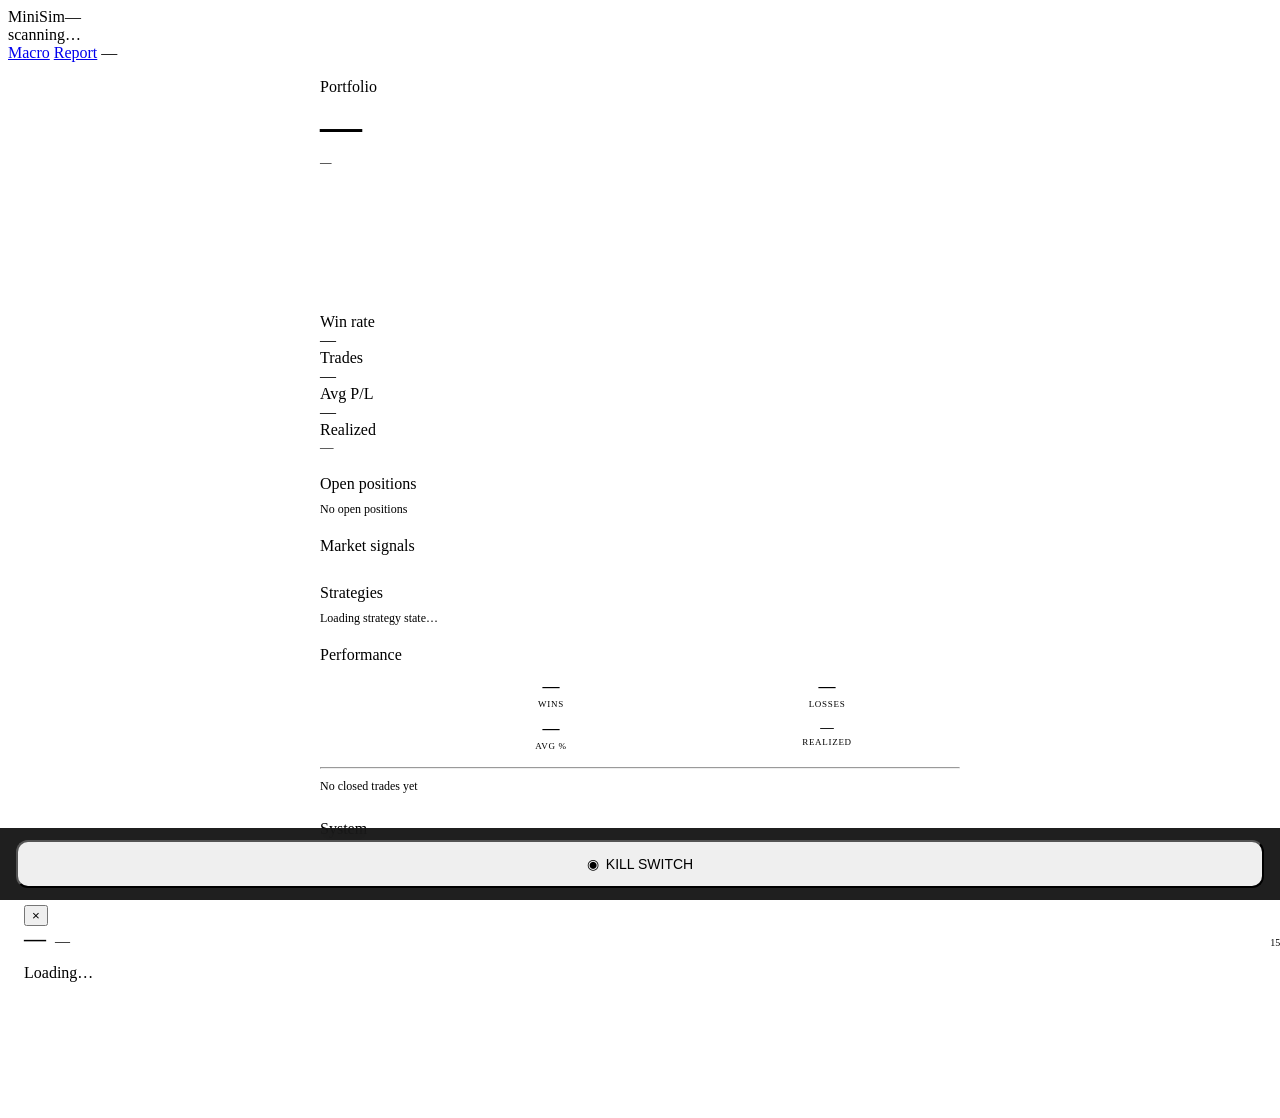
==== commit a8266060: "feat(dashboard): full UI redesign on a shared design system All four views (mobile /, Pi kiosk /pi, " ====
--- a/dashboard/mobile/index.html
+++ b/dashboard/mobile/index.html
@@ -5,808 +5,428 @@
 <meta name="viewport" content="width=device-width, initial-scale=1, viewport-fit=cover">
 <meta name="csrf-token" content="__CSRF__">
 <meta name="apple-mobile-web-app-capable" content="yes">
-<meta name="theme-color" content="#0b0e14">
+<meta name="theme-color" content="#0d0d0d">
 <title>MiniSim</title>
+<link rel="stylesheet" href="/assets/theme.css">
 <style>
-:root{
-  --bg:#0b0e14;--card:#151a23;--card2:#0e131b;--line:#222c3a;
-  --txt:#e6edf3;--dim:#8b98a9;
-  --up:#3fb950;--dn:#f85149;--warn:#d29922;--acc:#58a6ff;
-}
-*,*::before,*::after{box-sizing:border-box;margin:0;padding:0;-webkit-tap-highlight-color:transparent}
-body{background:var(--bg);color:var(--txt);
-     font-family:-apple-system,'Segoe UI',Roboto,sans-serif;
-     padding-bottom:82px}
-
-/* sticky header */
-.topbar{position:sticky;top:0;z-index:99;
-        background:rgba(11,14,20,.95);backdrop-filter:blur(8px);
-        border-bottom:1px solid var(--line);
-        display:flex;align-items:center;justify-content:space-between;
-        padding:11px 16px;height:50px}
-.brand{font-weight:700;font-size:16px;letter-spacing:.3px}
-.brand small{color:var(--dim);font-weight:400;font-size:11px}
-.hdr-right{display:flex;align-items:center;gap:6px}
-.pill{font-size:11px;padding:2px 8px;border-radius:20px;
-      background:var(--card);border:1px solid var(--line);color:var(--dim);white-space:nowrap}
-.pill.ok{color:var(--up);border-color:#1d3b27}
-.pill.bad{color:var(--dn);border-color:#46211f}
-.pulse{width:7px;height:7px;border-radius:50%;background:var(--dim);
-       flex-shrink:0;transition:background .4s,box-shadow .4s}
-.pulse.on{background:var(--up);box-shadow:0 0 5px var(--up)}
-
-/* sections */
-.hero{padding:16px 16px 0}
-section{padding:0 16px 0}
-.lab{color:var(--dim);font-size:10px;text-transform:uppercase;
-     letter-spacing:1.3px;margin-bottom:8px}
-.sep{height:14px}
-
-/* equity */
-.eq-row{display:flex;align-items:baseline;gap:8px;flex-wrap:wrap}
-.eq-num{font-size:44px;font-weight:800;line-height:1;letter-spacing:-2px}
-.eq-delta{font-size:15px;font-weight:600}
-.cashline{color:var(--dim);font-size:12px;margin-top:4px;line-height:1.4}
-canvas.echart{width:100%;height:100px;display:block;margin-top:12px}
-
-/* stat row */
-.stat-row{display:grid;grid-template-columns:repeat(4,1fr);gap:7px;margin-top:12px}
-.sbox{background:var(--card);border:1px solid var(--line);border-radius:10px;
-      padding:10px 6px;text-align:center}
-.sval{font-size:17px;font-weight:700;line-height:1.1}
-.slab{color:var(--dim);font-size:9px;text-transform:uppercase;
-      letter-spacing:.7px;margin-top:3px}
-
-/* position cards */
-.pos-card{background:var(--card);border:1px solid var(--line);
-          border-radius:12px;padding:12px;margin-bottom:8px}
-.pos-top{display:flex;justify-content:space-between;align-items:center}
-.pos-name{display:flex;align-items:center;gap:7px}
-.pos-coin{font-size:16px;font-weight:700}
-.pos-pnl{font-size:16px;font-weight:700}
-.pos-detail{display:flex;justify-content:space-between;
-            margin-top:6px;font-size:11.5px;color:var(--dim)}
-.pbar-bg{height:4px;background:var(--line);border-radius:2px;margin-top:8px}
-.pbar{height:4px;border-radius:2px;transition:width .5s}
-
-/* side tags */
-.side{font-size:10px;font-weight:700;padding:2px 6px;border-radius:4px;letter-spacing:.4px}
-.side.LONG {color:var(--acc);background:#13233a;border:1px solid #1e3a5c}
-.side.SHORT{color:var(--warn);background:#332608;border:1px solid #4d3a0d}
-
-/* coin signal grid */
-.cgrid{display:grid;grid-template-columns:repeat(3,1fr);gap:6px}
-@keyframes fadeUp{from{opacity:0;transform:translateY(6px)}to{opacity:1;transform:none}}
-@keyframes glowBuy{0%,100%{box-shadow:0 0 6px rgba(63,185,80,.15)}
-                   50%{box-shadow:0 0 16px rgba(63,185,80,.4)}}
-@keyframes glowSell{0%,100%{box-shadow:0 0 6px rgba(248,81,73,.15)}
-                    50%{box-shadow:0 0 16px rgba(248,81,73,.4)}}
-.cell{background:var(--card);border:1px solid var(--line);border-radius:10px;padding:8px 9px;
-      cursor:pointer;opacity:0;animation:fadeUp .35s ease forwards;
-      transition:border-color .3s,box-shadow .3s}
-.cell:active{opacity:.75}
-.cell.sbuy {border-color:rgba(63,185,80,.35);animation:fadeUp .35s ease forwards,glowBuy 3s ease-in-out infinite}
-.cell.ssell{border-color:rgba(248,81,73,.35);animation:fadeUp .35s ease forwards,glowSell 3s ease-in-out infinite}
-/* coin initial dot (replaces external CDN icon) */
-.cell-head{display:flex;align-items:center;gap:6px;min-width:0}
-.coin-dot{width:22px;height:22px;border-radius:50%;flex-shrink:0;
-          display:flex;align-items:center;justify-content:center;
-          font-size:7px;font-weight:800;color:#fff;letter-spacing:-.3px}
-.cell-meta{flex:1;min-width:0}
-.cell-row1{display:flex;justify-content:space-between;align-items:baseline}
-.cell-name{font-size:12px;font-weight:700}
-.cell-price{font-size:9px;color:var(--dim);font-variant-numeric:tabular-nums}
-.cell-act{font-size:9.5px;font-weight:700;margin-top:2px;letter-spacing:.3px}
-.cell-bar-bg{height:3px;background:rgba(255,255,255,.06);border-radius:2px;margin-top:5px}
-.cell-bar{height:3px;border-radius:2px;transition:width .8s cubic-bezier(.4,0,.2,1)}
-.abuy{color:var(--up)}.asell{color:var(--dn)}.asd{color:var(--dim)}
-.bbuy{background:var(--up)}.bsell{background:var(--dn)}.bsd{background:#3a4a5c}
-
-/* performance card */
-.perf-card{background:var(--card);border:1px solid var(--line);border-radius:12px;padding:14px}
+body{padding-bottom:86px}
+main{padding:16px 16px 0;max-width:640px;margin:0 auto}
+section{margin-bottom:20px}
+section>.lab{display:block;margin-bottom:9px}
+
+/* hero */
+.eq-row{display:flex;align-items:baseline;gap:10px;flex-wrap:wrap}
+.eq-num{font-size:clamp(30px,10.5vw,42px);font-weight:800;line-height:1;
+        letter-spacing:-1.6px;font-variant-numeric:tabular-nums}
+.eq-delta{font-size:15px;font-weight:650;font-variant-numeric:tabular-nums}
+.eq-sub{color:var(--muted);font-size:11.5px;margin-top:6px;line-height:1.6}
+canvas.echart{width:100%;height:118px;display:block;margin-top:12px;touch-action:pan-y}
+.hero-tiles{grid-template-columns:repeat(4,minmax(0,1fr));margin-top:12px}
+.hero-tiles .t-val{font-size:16px}
+
+/* positions */
+.pos-card{padding:12px;margin-bottom:8px}
+.pos-top{display:flex;justify-content:space-between;align-items:center;gap:8px}
+.pos-name{display:flex;align-items:center;gap:8px;min-width:0}
+.pos-coin{font-size:15px;font-weight:750}
+.pos-pnl{font-size:16px;font-weight:750;font-variant-numeric:tabular-nums}
+.pos-detail{display:flex;justify-content:space-between;gap:8px;
+            margin-top:7px;font-size:11px;color:var(--muted);
+            font-variant-numeric:tabular-nums}
+.pos-card .meter{margin-top:9px}
+.pos-strat{font-size:9.5px;color:var(--muted);font-style:italic}
+
+/* signals grid */
+.cgrid{display:grid;grid-template-columns:repeat(3,minmax(0,1fr));gap:7px}
+.cell{background:var(--surface);border:1px solid var(--line);border-radius:11px;
+      padding:9px 10px;cursor:pointer;min-width:0;
+      transition:border-color .3s,background .2s}
+.cell:active{background:var(--raised)}
+.cell.sbuy{border-color:var(--up-line);box-shadow:inset 3px 0 0 -1px var(--up)}
+.cell.ssell{border-color:var(--dn-line);box-shadow:inset 3px 0 0 -1px var(--dn)}
+.cell.nm-hint{border-color:var(--warn-line)}
+.cell.open-pos{outline:2px solid var(--acc-line);outline-offset:-2px}
+.cell-row1{display:flex;justify-content:space-between;align-items:center;gap:5px}
+.cell-name{font-size:12.5px;font-weight:750;display:flex;align-items:center;gap:6px;min-width:0}
+.cell-price{font-size:9.5px;color:var(--muted);font-variant-numeric:tabular-nums}
+.cell-act{font-size:10px;font-weight:700;margin-top:5px;letter-spacing:.3px;
+          white-space:nowrap;overflow:hidden;text-overflow:ellipsis}
+.cell-act.buy{color:var(--up)}.cell-act.sell{color:var(--dn)}.cell-act.sd{color:var(--muted)}
+.cell .meter{margin-top:6px}
+.cell-bottom{display:flex;justify-content:space-between;align-items:center;margin-top:6px}
+.cell-age{font-size:8.5px;color:var(--muted)}
+.cell-age.stale{color:var(--serious)}
+
+/* strategies */
+.router-line{display:flex;align-items:center;gap:8px;flex-wrap:wrap;
+             padding:12px;margin-bottom:8px}
+.router-reason{font-size:11px;color:var(--muted);line-height:1.5;width:100%}
+.strat-row{display:flex;align-items:flex-start;gap:10px;padding:10px 12px;
+           border-bottom:1px solid var(--line)}
+.strat-row:last-child{border-bottom:none}
+.sdot{width:8px;height:8px;border-radius:50%;flex-shrink:0;margin-top:5px;background:var(--baseline)}
+.sdot.on{background:var(--up);box-shadow:0 0 5px var(--up)}
+.strat-name{font-size:13px;font-weight:700}
+.strat-meta{display:flex;gap:10px;margin-top:4px;flex-wrap:wrap;font-size:10px;color:var(--muted)}
+.strat-meta b{color:var(--ink2);font-weight:650}
+
+/* performance */
 .perf-top{display:flex;align-items:center;gap:16px}
-canvas.donut{width:76px;height:76px;flex-shrink:0}
-.perf-stats{flex:1;display:grid;grid-template-columns:1fr 1fr;gap:8px}
+canvas.donut{width:82px;height:82px;flex-shrink:0}
+.perf-stats{flex:1;display:grid;grid-template-columns:repeat(2,minmax(0,1fr));gap:10px}
 .ps{text-align:center}
-.ps-val{font-size:17px;font-weight:700}
-.ps-lab{color:var(--dim);font-size:9.5px;text-transform:uppercase;letter-spacing:.6px;margin-top:1px}
-.trade-list{margin-top:12px;border-top:1px solid var(--line);padding-top:8px}
-.trow{padding:8px 0;border-bottom:1px solid var(--line);font-size:12.5px}
+.ps-val{font-size:17px;font-weight:750;font-variant-numeric:tabular-nums}
+.ps-lab{color:var(--muted);font-size:9px;text-transform:uppercase;letter-spacing:.7px;margin-top:2px}
+.trow{padding:9px 0;border-bottom:1px solid var(--line);font-size:12.5px}
 .trow:last-child{border-bottom:none}
-.trow-top{display:flex;justify-content:space-between;align-items:center}
-.trow-left{display:flex;align-items:center;gap:7px}
-.trow-sub{display:flex;gap:5px;font-size:10.5px;color:var(--dim);margin-top:3px;flex-wrap:wrap;align-items:center}
-.tdir{font-size:9.5px;font-weight:700;padding:2px 5px;border-radius:4px;letter-spacing:.3px}
-.tdir.LONG {color:var(--acc);background:#13233a;border:1px solid #1e3a5c}
-.tdir.SHORT{color:var(--warn);background:#332608;border:1px solid #4d3a0d}
-.tcoin{font-weight:600}
-.tpnl{font-weight:700}
-
-/* system health */
+.trow-top{display:flex;justify-content:space-between;align-items:center;gap:8px}
+.trow-left{display:flex;align-items:center;gap:8px;min-width:0}
+.trow-sub{display:flex;gap:6px;font-size:10.5px;color:var(--muted);margin-top:3px;
+          flex-wrap:wrap;font-variant-numeric:tabular-nums}
+.tpnl{font-weight:750;font-variant-numeric:tabular-nums}
+
+/* health + kill */
 .health{display:flex;flex-wrap:wrap;gap:6px}
-.hchip{font-size:11px;padding:5px 10px;border-radius:8px;
-       background:var(--card);border:1px solid var(--line)}
-.hchip b{color:var(--txt)}
-
-/* strategy section */
-.strat-router{background:var(--card);border:1px solid var(--line);border-radius:12px;padding:12px;margin-bottom:8px}
-.strat-dir{font-size:13px;font-weight:700;margin-bottom:4px}
-.strat-dir.bull{color:var(--up)}.strat-dir.bear{color:var(--dn)}.strat-dir.neutral{color:var(--warn)}
-.strat-reason{font-size:11px;color:var(--dim);line-height:1.4;margin-top:4px}
-.strat-row{display:flex;align-items:flex-start;gap:10px;padding:9px 0;border-bottom:1px solid var(--line)}
-.strat-row:last-child{border-bottom:none}
-.strat-active-dot{width:8px;height:8px;border-radius:50%;flex-shrink:0;margin-top:4px}
-.strat-active-dot.on{background:var(--up);box-shadow:0 0 5px var(--up)}
-.strat-active-dot.off{background:var(--line)}
-.strat-info{flex:1;min-width:0}
-.strat-name{font-size:13px;font-weight:700}
-.strat-badge{display:inline-block;font-size:9px;font-weight:700;padding:1px 5px;
-             border-radius:4px;letter-spacing:.3px;margin-left:6px;vertical-align:middle}
-.strat-badge.LONG {color:var(--acc);background:#13233a;border:1px solid #1e3a5c}
-.strat-badge.SHORT{color:var(--warn);background:#332608;border:1px solid #4d3a0d}
-.strat-badge.BOTH {color:var(--dim);background:var(--card2);border:1px solid var(--line)}
-.strat-meta{display:flex;gap:10px;margin-top:4px;flex-wrap:wrap}
-.strat-meta span{font-size:10px;color:var(--dim)}
-.strat-meta b{color:var(--txt);font-weight:600}
-
-/* fixed kill bar */
-.kill-bar{position:fixed;bottom:0;left:0;right:0;z-index:100;
-          padding:12px 16px;background:var(--bg);border-top:1px solid var(--line)}
-.kill{display:block;width:100%;border:none;border-radius:12px;
-      padding:14px;font-size:15px;font-weight:700;cursor:pointer;
-      background:#3a1414;color:#ff8d85;border:1px solid #5e2020;transition:background .2s}
-.kill.on{background:#1d3b27;color:#7ee0a0;border-color:#2c5e3e}
-
-.up{color:var(--up)}.dn{color:var(--dn)}.dim{color:var(--dim)}
-
-/* regime-colored pill variants */
-.pill.rb-bull{color:#3fb950;border-color:rgba(63,185,80,.35)}
-.pill.rb-bear{color:#f85149;border-color:rgba(248,81,73,.35)}
-.pill.rb-range{color:#d29922;border-color:rgba(210,153,34,.35)}
-.pill.rb-vol{color:#9945ff;border-color:rgba(153,69,255,.35)}
-
-/* open position highlight on coin cell */
-.cell.open-pos{outline:2px solid rgba(88,166,255,.45);outline-offset:-2px}
-
-/* analyst dots */
-.adots{display:flex;gap:3px;margin-top:5px}
-.adot{width:6px;height:6px;border-radius:50%;flex-shrink:0}
-
-/* signal age */
-.cell-bottom{display:flex;justify-content:space-between;align-items:center;margin-top:0}
-.cell-age{font-size:8px;color:var(--dim)}
-.cell-age.stale{color:#7a4040}
-
-/* modal */
-.overlay{position:fixed;inset:0;background:rgba(0,0,0,.78);z-index:200;
-          display:none;align-items:flex-end;justify-content:center}
-.overlay.open{display:flex}
-.modal{background:var(--card);border-radius:20px 20px 0 0;
-       width:100%;max-height:90vh;overflow-y:auto;padding:20px 16px 32px;
-       border-top:1px solid var(--line)}
-.modal-drag{width:36px;height:4px;border-radius:2px;background:var(--line);
-            margin:0 auto 16px}
-.modal-hdr{display:flex;align-items:baseline;gap:8px;flex-wrap:wrap;margin-bottom:12px}
-.modal-coin{font-size:24px;font-weight:800}
-.modal-price{font-size:16px;color:var(--dim)}
-.modal-chg{font-size:14px;font-weight:600}
-.modal-interval{font-size:10px;color:var(--dim);margin-left:auto}
-.modal-close{float:right;background:none;border:none;color:var(--dim);
-             font-size:24px;cursor:pointer;margin-top:-4px}
-canvas.cchart{width:100%;height:220px;display:block}
-.analysts{display:flex;gap:6px;margin-top:12px;flex-wrap:wrap}
-.av{font-size:11px;padding:4px 9px;border-radius:7px;
-    background:var(--card2);border:1px solid var(--line)}
-.av b{color:var(--txt)}
-.av.bull b{color:var(--up)}.av.bear b{color:var(--dn)}.av.neut b{color:var(--dim)}
-.modal-loading{color:var(--dim);font-size:13px;padding:60px;text-align:center}
+.kill-bar{position:fixed;bottom:0;left:0;right:0;z-index:100;padding:12px 16px
+          calc(12px + env(safe-area-inset-bottom));
+          background:rgba(13,13,13,.92);backdrop-filter:blur(10px);
+          border-top:1px solid var(--line)}
+.kill-bar .btn{width:100%;padding:14px;font-size:14px;border-radius:12px}
+
+/* bottom sheet modal */
+.sheet-overlay{align-items:flex-end}
+.sheet{border-radius:20px 20px 0 0;width:100%;max-height:88vh;overflow-y:auto;
+       padding:18px 16px calc(28px + env(safe-area-inset-bottom));border-bottom:none}
+.sheet-drag{width:36px;height:4px;border-radius:2px;background:var(--baseline);margin:0 auto 16px}
+.m-hdr{display:flex;align-items:baseline;gap:9px;flex-wrap:wrap;margin-bottom:12px}
+.m-coin{font-size:22px;font-weight:800;display:flex;align-items:center;gap:8px}
+.m-price{font-size:15px;color:var(--ink2);font-variant-numeric:tabular-nums}
+.m-chg{font-size:13px;font-weight:650}
+.m-int{font-size:10px;color:var(--muted);margin-left:auto}
+canvas.cchart{width:100%;height:230px;display:block;touch-action:pan-y}
+.m-analysts{display:flex;gap:6px;margin-top:14px;flex-wrap:wrap}
 </style>
 </head>
 <body>
 
-<div class="topbar">
-  <div class="brand">MiniSim <small>v5 · <span id="mode">—</span></small></div>
-  <div class="hdr-right">
-    <a href="/macro" style="font-size:11px;color:var(--acc);text-decoration:none;
-       padding:2px 8px;border-radius:20px;background:var(--card);border:1px solid var(--line)">Macro</a>
-    <a href="/report" style="font-size:11px;color:var(--acc);text-decoration:none;
-       padding:2px 8px;border-radius:20px;background:var(--card);border:1px solid var(--line)">Report</a>
-    <span class="pill" id="pregime">— regime</span>
-    <span class="pulse" id="pulse"></span>
-    <span class="pill" id="clock">—</span>
+<header class="topbar">
+  <div class="brand"><span class="name">MiniSim</span><span class="ver" id="verChip">—</span></div>
+  <span class="regime" id="pregime">scanning…</span>
+  <div class="spacer"></div>
+  <a class="navlink" href="/macro">Macro</a>
+  <a class="navlink" href="/report">Report</a>
+  <span class="pulse" id="pulse"></span>
+  <span class="chip num" id="clock">—</span>
+</header>
+
+<main>
+  <section>
+    <span class="lab">Portfolio</span>
+    <div class="eq-row">
+      <span class="eq-num" id="equity">—</span>
+      <span class="eq-delta" id="eqdelta"></span>
+    </div>
+    <div class="eq-sub" id="cashline">—</div>
+    <div class="eq-sub" id="stratline"></div>
+    <canvas class="echart" id="echart"></canvas>
+    <div class="tiles hero-tiles">
+      <div class="tile"><div class="t-lab">Win rate</div><div class="t-val" id="sWR">—</div></div>
+      <div class="tile"><div class="t-lab">Trades</div><div class="t-val" id="sTrades">—</div></div>
+      <div class="tile"><div class="t-lab">Avg P/L</div><div class="t-val" id="sAvg">—</div></div>
+      <div class="tile"><div class="t-lab">Realized</div><div class="t-val" id="sReal" style="font-size:13.5px">—</div></div>
+    </div>
+  </section>
+
+  <section>
+    <span class="lab">Open positions</span>
+    <div id="pos"><div class="dim" style="font-size:12px">No open positions</div></div>
+  </section>
+
+  <section>
+    <span class="lab">Market signals</span>
+    <div class="cgrid" id="cgrid"></div>
+  </section>
+
+  <section>
+    <span class="lab">Strategies</span>
+    <div id="strat-section"><div class="dim" style="font-size:12px">Loading strategy state…</div></div>
+  </section>
+
+  <section>
+    <span class="lab">Performance</span>
+    <div class="card pad">
+      <div class="perf-top">
+        <canvas class="donut" id="donut"></canvas>
+        <div class="perf-stats">
+          <div class="ps"><div class="ps-val up" id="pWins">—</div><div class="ps-lab">Wins</div></div>
+          <div class="ps"><div class="ps-val dn" id="pLosses">—</div><div class="ps-lab">Losses</div></div>
+          <div class="ps"><div class="ps-val" id="pAvg">—</div><div class="ps-lab">Avg %</div></div>
+          <div class="ps"><div class="ps-val" id="pReal" style="font-size:13.5px">—</div><div class="ps-lab">Realized</div></div>
+        </div>
+      </div>
+      <hr class="hair" style="margin:12px 0 4px">
+      <div id="trades"><div class="dim" style="font-size:12px;padding:6px 0">No closed trades yet</div></div>
+    </div>
+  </section>
+
+  <section>
+    <span class="lab">System</span>
+    <div class="health" id="health"></div>
+  </section>
+</main>
+
+<div class="kill-bar">
+  <button class="btn danger" id="kill" onclick="toggleKill()">◉&ensp;KILL SWITCH</button>
+</div>
+
+<div class="overlay sheet-overlay" id="overlay" onclick="if(event.target===this)closeModal()">
+  <div class="modal sheet">
+    <div class="sheet-drag"></div>
+    <button class="modal-close" onclick="closeModal()">×</button>
+    <div class="m-hdr">
+      <span class="m-coin" id="mCoin">—</span>
+      <span class="m-price" id="mPrice">—</span>
+      <span class="m-chg" id="mChg"></span>
+      <span class="m-int" id="mInterval">15m</span>
+    </div>
+    <div id="mBody"><div class="modal-loading">Loading…</div></div>
+    <div class="m-analysts" id="mAnalysts"></div>
   </div>
 </div>
 
-<!-- hero -->
-<div class="hero">
-  <div class="lab">Portfolio</div>
-  <div class="eq-row">
-    <span class="eq-num" id="equity">—</span>
-    <span class="eq-delta" id="eqdelta"></span>
-  </div>
-  <div class="cashline" id="cashline">—</div>
-  <div class="cashline" id="stratline" style="margin-top:2px"></div>
-  <canvas class="echart" id="echart"></canvas>
-  <div class="stat-row">
-    <div class="sbox">
-      <div class="sval" id="sWR">—</div><div class="slab">Win Rate</div></div>
-    <div class="sbox">
-      <div class="sval" id="sTrades">—</div><div class="slab">Trades</div></div>
-    <div class="sbox">
-      <div class="sval" id="sAvg">—</div><div class="slab">Avg P/L</div></div>
-    <div class="sbox">
-      <div class="sval" id="sReal" style="font-size:13px">—</div><div class="slab">Realized</div></div>
-  </div>
-</div>
-
-<div class="sep"></div>
-
-<!-- open positions -->
-<section>
-  <div class="lab">Open Positions</div>
-  <div id="pos">
-    <div style="color:var(--dim);font-size:12px;padding:4px 0 8px">No open positions</div>
-  </div>
-</section>
-
-<div class="sep"></div>
-
-<!-- coin signal grid -->
-<section>
-  <div class="lab">Market Signals</div>
-  <div class="cgrid" id="cgrid"></div>
-</section>
-
-<div class="sep"></div>
-
-<!-- strategies -->
-<section>
-  <div class="lab">Strategies</div>
-  <div id="strat-section">
-    <div style="color:var(--dim);font-size:12px;padding:4px 0 8px">Loading strategy state…</div>
-  </div>
-</section>
-
-<div class="sep"></div>
-
-<!-- performance -->
-<section>
-  <div class="lab">Performance</div>
-  <div class="perf-card">
-    <div class="perf-top">
-      <canvas class="donut" id="donut"></canvas>
-      <div class="perf-stats">
-        <div class="ps"><div class="ps-val up" id="pWins">—</div><div class="ps-lab">Wins</div></div>
-        <div class="ps"><div class="ps-val dn" id="pLosses">—</div><div class="ps-lab">Losses</div></div>
-        <div class="ps"><div class="ps-val" id="pAvg">—</div><div class="ps-lab">Avg %</div></div>
-        <div class="ps"><div class="ps-val" id="pReal" style="font-size:14px">—</div><div class="ps-lab">Realized</div></div>
-      </div>
-    </div>
-    <div class="trade-list" id="trades">
-      <div style="color:var(--dim);font-size:12px;padding:4px 0">No closed trades yet</div>
-    </div>
-  </div>
-</section>
-
-<div class="sep"></div>
-
-<!-- system health -->
-<section>
-  <div class="lab">System</div>
-  <div class="health" id="health"></div>
-</section>
-
-<div class="sep"></div>
-
-<div class="kill-bar">
-  <button class="kill" id="kill" onclick="toggleKill()">◉  KILL SWITCH</button>
-</div>
-
-<!-- candlestick modal (bottom sheet) -->
-<div class="overlay" id="overlay" onclick="if(event.target===this)closeModal()">
-  <div class="modal">
-    <div class="modal-drag"></div>
-    <button class="modal-close" onclick="closeModal()">×</button>
-    <div class="modal-hdr">
-      <span class="modal-coin" id="mCoin">—</span>
-      <span class="modal-price" id="mPrice">—</span>
-      <span class="modal-chg" id="mChg"></span>
-      <span class="modal-interval" id="mInterval">15m</span>
-    </div>
-    <div id="mBody"><div class="modal-loading">Loading…</div></div>
-    <div class="analysts" id="mAnalysts"></div>
-  </div>
-</div>
-
+<script src="/assets/app.js"></script>
 <script>
-const fmt  = n => n==null ? '—' : Number(n).toLocaleString(undefined, {maximumFractionDigits:2});
-const fmtp = n => n==null ? '—' : (n>=0?'+':'')+Number(n).toFixed(2)+'%';
-const esc  = s => String(s??'').replace(/[&<>"']/g,
-  c=>({'&':'&amp;','<':'&lt;','>':'&gt;','"':'&quot;',"'":'&#39;'}[c]));
-function fmtPrice(p){
-  if(p==null)return'—';
-  if(p>=1000)return'$'+Number(p).toLocaleString(undefined,{maximumFractionDigits:0});
-  if(p>=1)   return'$'+Number(p).toLocaleString(undefined,{maximumFractionDigits:2});
-  return'$'+Number(p).toPrecision(4);
-}
-const ALL_COINS=[
-  'BTC','ETH','XRP','ADA','SOL','BNB','DOGE','AVAX','DOT',
-  'LINK','LTC','NEAR','UNI','ARB','ATOM'
-];
-const ANALYST_ORDER=['technical','volume','order_book','on_chain','sentiment'];
-const COIN_COLORS={
-  BTC:'#F7931A',ETH:'#627EEA',XRP:'#346AA9',ADA:'#0033AD',SOL:'#9945FF',
-  BNB:'#F3BA2F',DOGE:'#C2A633',AVAX:'#E84142',DOT:'#E6007A',LINK:'#2A5ADA',
-  LTC:'#345D9D',NEAR:'#00C08B',UNI:'#FF007A',ARB:'#28A0F0',ATOM:'#2E3148'
-};
-function regimeCls(regime){
-  if(!regime||regime==='—')return'rb-none';
-  const r=regime.toLowerCase();
-  if(r.includes('bull'))return'rb-bull';
-  if(r.includes('bear'))return'rb-bear';
-  if(r.includes('rang'))return'rb-range';
-  if(r.includes('vol'))return'rb-vol';
-  return'rb-none';
-}
-function sigAge(ts){
-  if(!ts)return'';
-  const s=(Date.now()-new Date(ts).getTime())/1000;
-  if(s<60)return Math.round(s)+'s';
-  if(s<3600)return Math.round(s/60)+'m';
-  return Math.round(s/3600)+'h';
-}
-function isStale(ts){return !ts||(Date.now()-new Date(ts).getTime())>14*60*1000;}
-function analystDots(analysts){
-  const map={};(analysts||[]).forEach(a=>map[a.a]=a.v);
-  return ANALYST_ORDER.map(name=>{
-    const v=map[name];
-    const col=v==='bullish'?'#3fb950':v==='bearish'?'#f85149':'#3a4a5c';
-    return`<div class="adot" style="background:${col}" title="${name.replace('_',' ')}: ${v||'n/a'}"></div>`;
-  }).join('');
-}
-
-const CSRF=(document.querySelector('meta[name=csrf-token]')||{}).content||'';
-function hdrs(x){const h=Object.assign({'X-CSRF-Token':CSRF},x||{});
-  const t=localStorage.getItem('minisim_token');if(t)h['X-Auth-Token']=t;return h;}
-async function api(url,o){o=o||{};o.headers=hdrs(o.headers);
-  let r=await fetch(url,o);
-  if(r.status===401){const t=prompt('Token:');if(t){localStorage.setItem('minisim_token',t);
-    o.headers=hdrs(o.headers);r=await fetch(url,o);}}return r;}
-
-function drawEquity(cv,pts){
-  if(!cv||!pts||pts.length<2)return;
-  const dpr=window.devicePixelRatio||1;
-  const rc=cv.getBoundingClientRect();
-  cv.width=Math.round(rc.width*dpr);cv.height=Math.round(rc.height*dpr);
-  const ctx=cv.getContext('2d');
-  ctx.clearRect(0,0,cv.width,cv.height);
-  const W=cv.width,H=cv.height;
-  const PL=50*dpr,PR=6*dpr,PT=8*dpr,PB=20*dpr;
-  const CW=W-PL-PR,CH=H-PT-PB;
-  const vs=pts.map(p=>p.equity);
-  const lo=Math.min(...vs),hi=Math.max(...vs),rng=(hi-lo)||1;
-  const X=i=>PL+(i/(pts.length-1))*CW;
-  const Y=v=>PT+(1-(v-lo)/rng)*CH;
-  const up=vs[vs.length-1]>=vs[0];
-  const col=up?'#3fb950':'#f85149';
-  // grid
-  for(let i=0;i<=4;i++){
-    const y=PT+(i/4)*CH;
-    ctx.strokeStyle='rgba(34,44,58,0.7)';ctx.lineWidth=dpr;
-    ctx.beginPath();ctx.moveTo(PL,y);ctx.lineTo(W-PR,y);ctx.stroke();
-    ctx.fillStyle='#8b98a9';ctx.font=`${8.5*dpr}px monospace`;
-    ctx.textAlign='right';ctx.textBaseline='middle';
-    ctx.fillText('$'+Math.round(hi-(i/4)*rng).toLocaleString(),PL-3*dpr,y);
-  }
-  // area
-  const g=ctx.createLinearGradient(0,PT,0,H-PB);
-  g.addColorStop(0,up?'rgba(63,185,80,.25)':'rgba(248,81,73,.25)');
-  g.addColorStop(1,'rgba(11,14,20,0)');
-  ctx.beginPath();
-  pts.forEach((p,i)=>{const x=X(i),y=Y(p.equity);i===0?ctx.moveTo(x,y):ctx.lineTo(x,y);});
-  ctx.lineTo(X(pts.length-1),H-PB);ctx.lineTo(PL,H-PB);ctx.closePath();
-  ctx.fillStyle=g;ctx.fill();
-  // line
-  ctx.beginPath();
-  pts.forEach((p,i)=>{const x=X(i),y=Y(p.equity);i===0?ctx.moveTo(x,y):ctx.lineTo(x,y);});
-  ctx.strokeStyle=col;ctx.lineWidth=2*dpr;ctx.lineJoin='round';ctx.stroke();
-  // end dot
-  ctx.beginPath();ctx.arc(X(pts.length-1),Y(vs[vs.length-1]),3*dpr,0,Math.PI*2);
-  ctx.fillStyle=col;ctx.fill();
-  // time labels
-  ctx.fillStyle='#8b98a9';ctx.font=`${8*dpr}px monospace`;ctx.textBaseline='bottom';
-  const t0=new Date(pts[0].ts*1000).toLocaleTimeString([],{hour:'2-digit',minute:'2-digit'});
-  const t1=new Date(pts[pts.length-1].ts*1000).toLocaleTimeString([],{hour:'2-digit',minute:'2-digit'});
-  ctx.textAlign='left'; ctx.fillText(t0,PL,H);
-  ctx.textAlign='right';ctx.fillText(t1,W-PR,H);
-}
-
-function drawDonut(cv,wins,total){
-  if(!cv)return;
-  const dpr=window.devicePixelRatio||1;
-  cv.width=cv.clientWidth*dpr;cv.height=cv.clientHeight*dpr;
-  const ctx=cv.getContext('2d'),cx=cv.width/2,cy=cv.height/2;
-  const r=(Math.min(cv.width,cv.height)/2)-6*dpr,lw=10*dpr;
-  ctx.clearRect(0,0,cv.width,cv.height);
-  ctx.beginPath();ctx.arc(cx,cy,r,0,Math.PI*2);
-  ctx.strokeStyle='#222c3a';ctx.lineWidth=lw;ctx.stroke();
-  if(total>0&&wins>0){
-    ctx.beginPath();ctx.arc(cx,cy,r,-Math.PI/2,-Math.PI/2+(wins/total)*Math.PI*2);
-    ctx.strokeStyle='#3fb950';ctx.lineWidth=lw;ctx.lineCap='round';ctx.stroke();
-  }
-  ctx.fillStyle='#e6edf3';ctx.textAlign='center';ctx.textBaseline='middle';
-  ctx.font=`bold ${13*dpr}px sans-serif`;
-  ctx.fillText(total>0?Math.round(wins/total*100)+'%':'—',cx,cy-6*dpr);
-  ctx.fillStyle='#8b98a9';ctx.font=`${9*dpr}px sans-serif`;
-  ctx.fillText('win rate',cx,cy+9*dpr);
-}
-
+const {fmt,fmtp,esc,fmtPrice,sigAge,isStale,regimeCls,api,analystDots,analystChips,
+       coinDot,ALL_COINS,COIN_COLORS}=MS;
 let killOn=false;
-function pill(id,txt,ok){const e=document.getElementById(id);
-  e.textContent=txt;if(ok!==undefined)e.className='pill '+(ok?'ok':'bad');}
 
 function renderStrategies(data){
   const el=document.getElementById('strat-section');
-  if(!el)return;
-  const state=data.state||{};
-  const cat=data.catalogue||{};
+  const state=data.state||{},cat=data.catalogue||{};
   const active=new Set(state.active_strategies||[]);
   const perf=state.last_perf||{};
-  const dir=state.direction||'—';
+  const ms=state.last_market_state||{};
+  const dir=ms.direction||state.direction||'—';
   const risk=state.risk_level!=null?state.risk_level:1.0;
-  const ts=state.updated_at?new Date(state.updated_at*1000).toLocaleTimeString([],{hour:'2-digit',minute:'2-digit'}):'—';
-  const dirCls=dir==='bull'?'bull':dir==='bear'?'bear':'neutral';
-  let html=`<div class="strat-router">
-    <div class="strat-dir ${dirCls}">${dir.toUpperCase()} market · risk ${risk}× · updated ${ts}</div>
-    ${state.reasoning?`<div class="strat-reason">${esc(state.reasoning)}</div>`:''}
-  </div>
-  <div class="perf-card" style="padding:10px 12px">`;
-  const ORDER=['trend_short','breakdown_scalp','oversold_bounce','momentum_long','dip_buy','range_scalp'];
-  const names=ORDER.filter(n=>cat[n]||active.has(n));
-  (names.length?names:Object.keys(cat)).forEach(name=>{
-    const info=cat[name]||{};
-    const on=active.has(name);
-    const sp=perf[name]||{};
-    const wr=sp.win_rate!=null?Math.round(sp.win_rate*100)+'%':'—';
-    const pnl=sp.pnl_usd!=null?(sp.pnl_usd>=0?'+':'')+'$'+sp.pnl_usd.toFixed(2):'—';
+  const age=state.last_run?sigAge(new Date(state.last_run*1000).toISOString()):'—';
+  let html=`<div class="card router-line">
+    <span class="regime ${regimeCls(dir)}">${esc(String(dir).toUpperCase())} market</span>
+    <span class="chip">risk <b>×${risk}</b></span>
+    <span class="chip">router ran <b>${esc(age)}</b> ago</span>
+    ${state.reasoning?`<div class="router-reason">${esc(state.reasoning)}</div>`:''}
+  </div><div class="card">`;
+  const names=Object.keys(cat);
+  names.sort((a,b)=>(active.has(b)?1:0)-(active.has(a)?1:0));
+  names.forEach(name=>{
+    const info=cat[name]||{},on=active.has(name),sp=perf[name]||{};
     const side=info.side||'BOTH';
     const pnlCls=sp.pnl_usd!=null?(sp.pnl_usd>=0?'up':'dn'):'dim';
+    const pnl=sp.pnl_usd!=null?(sp.pnl_usd>=0?'+':'')+'$'+Number(sp.pnl_usd).toFixed(2):'—';
     html+=`<div class="strat-row">
-      <div class="strat-active-dot ${on?'on':'off'}"></div>
-      <div class="strat-info">
+      <div class="sdot ${on?'on':''}"></div>
+      <div style="flex:1;min-width:0">
         <span class="strat-name">${esc(info.label||name)}</span>
-        <span class="strat-badge ${side}">${side}</span>
+        <span class="tag ${side}" style="margin-left:6px;vertical-align:middle">${side}</span>
         <div class="strat-meta">
           ${info.sl_pct!=null?`<span>SL <b>${(info.sl_pct*100).toFixed(1)}%</b></span>`:''}
-          ${info.tp1_pct!=null?`<span>TP <b>${[info.tp1_pct,info.tp2_pct,info.tp3_pct].filter(Boolean).map(t=>(t*100).toFixed(0)).join('/')}%</b></span>`:''}
-          ${sp.trades!=null?`<span>${sp.trades} trades</span>`:''}
-          ${sp.trades!=null?`<span>WR <b>${wr}</b></span>`:''}
-          ${sp.trades!=null?`<span class="${pnlCls}">${pnl}</span>`:''}
-          ${!sp.trades?`<span style="color:var(--dim);font-style:italic">no data</span>`:''}
+          ${info.tp1_pct!=null?`<span>TP <b>${[info.tp1_pct,info.tp2_pct,info.tp3_pct].filter(Boolean).map(t=>(t*100).toFixed(1).replace('.0','')).join('/')}%</b></span>`:''}
+          ${sp.trades?`<span><b>${sp.trades}</b> trades</span><span>WR <b>${Math.round(sp.win_rate||0)}%</b></span><span class="${pnlCls}">${pnl}</span>`
+                     :'<span style="font-style:italic">no trades yet</span>'}
         </div>
       </div>
     </div>`;
   });
-  if(!names.length&&!Object.keys(cat).length){
-    html+='<div style="color:var(--dim);font-size:12px;padding:8px 0">Router not yet initialised</div>';
-  }
-  html+='</div>';
-  el.innerHTML=html;
+  if(!names.length)html+='<div class="dim" style="font-size:12px;padding:10px 12px">Router not yet initialised</div>';
+  el.innerHTML=html+'</div>';
 }
 
 async function load(){
   try{
-    const [sR,dR,pR,hR,prR,ssR]=await Promise.all([
+    const[sR,dR,pR,hR,prR,ssR]=await Promise.all([
       api('/api/status'),api('/api/decisions?limit=60'),
       api('/api/performance?limit=50'),api('/api/equity_history'),
       api('/api/prices'),api('/api/strategy_state')]);
     const s=await sR.json(),d=await dR.json();
     const perf=await pR.json(),hist=await hR.json();
     const prices=await prR.json();
-    try{
-      const ss=await ssR.json();
-      renderStrategies(ss);
-      const active=(ss.state||{}).active_strategies||[];
-      const risk=(ss.state||{}).risk_level!=null?(ss.state||{}).risk_level:1.0;
-      const sl=document.getElementById('stratline');
-      if(sl) sl.textContent = active.length
-        ? 'Active: '+active.join(', ')+'  ·  risk ×'+risk
-        : '';
-    }catch(_){}
-    /* macro: Fear & Greed + funding */
-    try{
-      const mr=await api('/api/macro');
-      const md=await mr.json();
-      const fng=md.fear_greed||{};
-      const fv=fng.value??50,fl=fng.label||'Neutral';
-      const af=md.avg_funding_pct??0;
-      const fngCol=fv<=25?'var(--dn)':fv>=75?'var(--up)':'var(--warn)';
-      const fundCol=af>0.05?'var(--dn)':af<-0.03?'var(--up)':'var(--dim)';
-      const dom=md.dominance||{};
-      const btcD=dom.btc_dominance??0;
-      const domSig=btcD>=58?'btc_season':btcD<=48&&btcD>0?'alt_season':'neutral';
-      const domCol=domSig==='alt_season'?'var(--up)':domSig==='btc_season'?'var(--warn)':'var(--dim)';
-      const tf=md.tradfi||{};
-      const vix=(tf.vix||{}).price??0,dxy=(tf.dxy||{}).price??0,dxyChg=(tf.dxy||{}).change_pct??0;
-      const vixCol=vix>30?'var(--dn)':vix>25?'var(--warn)':'var(--dim)';
-      const dxyCol=dxyChg>0.5?'var(--dn)':dxyChg<-0.5?'var(--up)':'var(--dim)';
-      const lsData=(md.long_short_ratio||{}).BTC||{};
-      const btcLP=(lsData.long_pct??0.5)*100;
-      const lsCol=btcLP>70?'var(--dn)':btcLP<35?'var(--up)':'var(--dim)';
-      const sl2=document.getElementById('stratline');
-      if(sl2){
-        const existing=sl2.textContent.trim();
-        const macroStr=`F&G <span style="color:${fngCol};font-weight:700">${fv} ${fl}</span>`
-          +` · fund <span style="color:${fundCol};font-weight:700">${af>=0?'+':''}${af.toFixed(4)}%</span>`
-          +(btcD>0?` · BTC dom <span style="color:${domCol};font-weight:700">${btcD.toFixed(1)}%</span>`:'')
-          +(vix>0?` · VIX <span style="color:${vixCol};font-weight:700">${vix.toFixed(1)}</span>`:'')
-          +(dxy>0?` · DXY <span style="color:${dxyCol};font-weight:700">${dxy.toFixed(1)}</span>`:'')
-          +(btcLP>0?` · L/S <span style="color:${lsCol};font-weight:700">${btcLP.toFixed(0)}%L</span>`:'');
-        sl2.innerHTML=(existing?existing+'  ·  ':'')+macroStr;
-      }
-    }catch(_){}
+    let stratState={};
+    try{stratState=await ssR.json();renderStrategies(stratState);}catch(_){}
 
     const pulse=document.getElementById('pulse');
     pulse.classList.add('on');setTimeout(()=>pulse.classList.remove('on'),700);
 
-    document.getElementById('mode').textContent=(s.mode||'—').toUpperCase();
-    document.getElementById('clock').textContent=new Date().toLocaleTimeString([],{hour:'2-digit',minute:'2-digit'});
-    const rgEl=document.getElementById('pregime');
-    rgEl.textContent=(s.regime&&s.regime!=='—'?s.regime:'scanning…')+' regime';
-    rgEl.className='pill '+regimeCls(s.regime||'');
-
-    // equity
+    document.getElementById('verChip').textContent=
+      'v'+String(s.version||'—').split('.')[0]+' · '+String(s.mode||'—').toUpperCase();
+    document.getElementById('clock').textContent=
+      new Date().toLocaleTimeString([],{hour:'2-digit',minute:'2-digit'});
+    const rg=document.getElementById('pregime');
+    rg.textContent=(s.regime&&s.regime!=='—'?s.regime:'scanning…')+' regime';
+    rg.className='regime '+regimeCls(s.regime);
+
     document.getElementById('equity').textContent='$'+fmt(s.equity_usd);
     const startEq=hist.length?hist[0].equity:null;
     const delta=startEq!=null&&s.equity_usd!=null?s.equity_usd-startEq:0;
     const ed=document.getElementById('eqdelta');
-    if(delta!==0){
-      ed.textContent=(delta>=0?'+':'')+'$'+fmt(Math.abs(delta))+' ('+fmtp(delta/startEq*100)+')';
-      ed.className='eq-delta '+(delta>=0?'up':'dn');
-    }else{ed.textContent='';}
+    if(delta){ed.textContent=(delta>=0?'+':'−')+'$'+fmt(Math.abs(delta))+' ('+fmtp(delta/startEq*100)+')';
+      ed.className='eq-delta '+(delta>=0?'up':'dn');}else ed.textContent='';
     document.getElementById('cashline').textContent=
-      'Cash $'+fmt(s.cash_usd)+'  ·  '+(s.open_positions||0)+' open  ·  cycle '+(s.last_cycle||'—')+'  ·  up '+(s.uptime||'—');
-    drawEquity(document.getElementById('echart'),hist);
-
-    // stat row
+      `Cash $${fmt(s.cash_usd)} · ${s.open_positions||0} open · cycle ${s.last_cycle||'—'} · up ${s.uptime||'—'}`;
+    MS.drawEquity(document.getElementById('echart'),hist);
+
+    /* macro strip */
+    try{
+      const md=await(await api('/api/macro')).json();
+      const fng=md.fear_greed||{},fv=fng.value??50;
+      const af=md.avg_funding_pct??0,dom=(md.dominance||{}).btc_dominance??0;
+      const vix=((md.tradfi||{}).vix||{}).price??0;
+      const active=(stratState.state||{}).active_strategies||[];
+      document.getElementById('stratline').innerHTML=
+        (active.length?`Active: <b style="color:var(--ink2)">${esc(active.join(', '))}</b> · `:'')+
+        `F&G <b style="color:${MS.fngColor(fv)}">${fv}</b> · fund <b style="color:var(--ink2)">${af>=0?'+':''}${af.toFixed(4)}%</b>`+
+        (dom?` · BTC dom <b style="color:var(--ink2)">${dom.toFixed(1)}%</b>`:'')+
+        (vix?` · VIX <b style="color:var(--ink2)">${vix.toFixed(1)}</b>`:'');
+    }catch(_){}
+
     const wr=perf.trades?(perf.win_rate||0):null;
-    const ac=(perf.avg_pnl_pct||0)>=0?'up':'dn';
-    const rc=(perf.realized_usd||0)>=0?'up':'dn';
-    document.getElementById('sWR').innerHTML=
-      wr!=null?`<span class="${wr>=50?'up':'dn'}">${wr}%</span>`:'—';
+    document.getElementById('sWR').innerHTML=wr!=null?`<span class="${wr>=50?'up':'dn'}">${wr}%</span>`:'—';
     document.getElementById('sTrades').textContent=perf.trades||0;
-    document.getElementById('sAvg').innerHTML=
-      `<span class="${ac}">${fmtp(perf.avg_pnl_pct)}</span>`;
-    document.getElementById('sReal').innerHTML=
-      `<span class="${rc}">${(perf.realized_usd||0)>=0?'+':''}$${fmt(perf.realized_usd)}</span>`;
-
-    // positions
+    document.getElementById('sAvg').innerHTML=`<span class="${(perf.avg_pnl_pct||0)>=0?'up':'dn'}">${fmtp(perf.avg_pnl_pct)}</span>`;
+    document.getElementById('sReal').innerHTML=`<span class="${(perf.realized_usd||0)>=0?'up':'dn'}">${(perf.realized_usd||0)>=0?'+':'−'}$${fmt(Math.abs(perf.realized_usd||0))}</span>`;
+
+    /* positions */
     const pos=s.positions||[];
-    const pd=document.getElementById('pos');
-    if(!pos.length){
-      pd.innerHTML='<div style="color:var(--dim);font-size:12px;padding:4px 0 8px">No open positions</div>';
-    }else{
-      pd.innerHTML=pos.map(p=>{
+    document.getElementById('pos').innerHTML=!pos.length
+      ?'<div class="dim" style="font-size:12px">No open positions</div>'
+      :pos.map(p=>{
         const c=p.unrealised_pnl_pct>=0?'up':'dn';
         const side=p.side||'LONG';
         const barW=Math.min(Math.abs(p.unrealised_pnl_pct||0)*6,100);
-        const barCol=p.unrealised_pnl_pct>=0?'var(--up)':'var(--dn)';
-        return `<div class="pos-card">
+        return`<div class="card pos-card">
           <div class="pos-top">
-            <div class="pos-name">
+            <div class="pos-name">${coinDot(p.coin,24)}
               <span class="pos-coin">${esc(p.coin)}</span>
-              <span class="side ${side}">${side}</span>
+              <span class="tag ${side}">${side}</span>
+              ${p.strat_name?`<span class="pos-strat">${esc(p.strat_name)}</span>`:''}
             </div>
             <span class="pos-pnl ${c}">${fmtp(p.unrealised_pnl_pct)}</span>
           </div>
           <div class="pos-detail">
             <span>Qty ${fmt(p.quantity)}</span>
-            <span>Entry $${fmt(p.entry_price)}</span>
-            <span>Now $${fmt(p.current_price)}</span>
+            <span>Entry ${fmtPrice(p.entry_price)}</span>
+            <span>Now ${fmtPrice(p.current_price)}</span>
           </div>
-          <div class="pbar-bg">
-            <div class="pbar" style="width:${barW}%;background:${barCol}"></div></div>
+          <div class="meter"><i class="${c==='up'?'buy':'sell'}" style="width:${barW}%"></i></div>
         </div>`;}).join('');
-    }
-
-    // coin grid — latest decision per coin
-    const sigs={};
-    d.forEach(dec=>{if(!sigs[dec.coin])sigs[dec.coin]=dec;});
-    window._lastSigs = sigs;
-    const openCoins=new Set((s.positions||[]).map(p=>p.coin));
+
+    /* signals grid */
+    const sigs={};d.forEach(dec=>{if(!sigs[dec.coin])sigs[dec.coin]=dec;});
+    window._lastSigs=sigs;
+    const openCoins=new Set(pos.map(p=>p.coin));
+    const nmCoins=new Set();
+    d.forEach(dec=>{if(dec.action==='STAND_DOWN'&&(dec.confidence||0)>=0.45&&
+      (Date.now()-new Date(dec.timestamp).getTime())<720000)nmCoins.add(dec.coin);});
     const cg=document.getElementById('cgrid');cg.innerHTML='';
-    const allCoins=[...new Set([...ALL_COINS,...Object.keys(sigs)])].slice(0,15);
-    allCoins.forEach((coin,i)=>{
+    [...new Set([...ALL_COINS,...Object.keys(sigs)])].slice(0,15).forEach((coin,i)=>{
       const sig=sigs[coin]||{};
       const act=sig.action||'STAND_DOWN';
-      const label=act.replace('ENTRY_','');
+      const label=act.replace('ENTRY_','').replace('_',' ');
       const conf=Math.round((sig.confidence||0)*100);
       const cls=act.includes('BUY')?'buy':act.includes('SELL')?'sell':'sd';
       const sigCls=act.includes('BUY')?'sbuy':act.includes('SELL')?'ssell':'';
-      const openCls=openCoins.has(coin)?'open-pos':'';
-      const price=prices[coin]??null;
-      const color=COIN_COLORS[coin]||'#58a6ff';
+      const nmCls=(cls==='sd'&&nmCoins.has(coin))?'nm-hint':'';
       const age=sig.timestamp?sigAge(sig.timestamp):'';
-      const stale=isStale(sig.timestamp);
-      const dots=analystDots(sig.analysts);
-      cg.innerHTML+=`<div class="cell ${sigCls} ${openCls}" onclick="openModal('${esc(coin)}')"
-          style="animation-delay:${i*35}ms">
-        <div class="cell-head">
-          <div class="coin-dot" style="background:${color}">${esc(coin.slice(0,2))}</div>
-          <div class="cell-meta">
-            <div class="cell-row1">
-              <span class="cell-name">${esc(coin)}</span>
-              <span class="cell-price">${fmtPrice(price)}</span>
-            </div>
-            <div class="cell-act a${cls}">${esc(label)}${conf?' '+conf+'%':''}</div>
-          </div>
+      cg.innerHTML+=`<div class="cell ${sigCls} ${nmCls} ${openCoins.has(coin)?'open-pos':''}"
+          onclick="openModal('${esc(coin)}')">
+        <div class="cell-row1">
+          <span class="cell-name">${coinDot(coin,20)}${esc(coin)}</span>
+          <span class="cell-price">${fmtPrice(prices[coin]??null)}</span>
         </div>
-        <div class="cell-bar-bg">
-          <div class="cell-bar b${cls}" style="width:${conf}%"></div></div>
+        <div class="cell-act ${cls}">${esc(label)}${conf?' · '+conf+'%':''}${nmCls?' · near miss':''}</div>
+        <div class="meter"><i class="${cls}" style="width:${conf}%"></i></div>
         <div class="cell-bottom">
-          <div class="adots">${dots}</div>
-          ${age?`<span class="cell-age${stale?' stale':''}">${esc(age)}</span>`:''}
+          <div class="adots">${analystDots(sig.analysts)}</div>
+          ${age?`<span class="cell-age${isStale(sig.timestamp)?' stale':''}">${esc(age)}</span>`:''}
         </div>
       </div>`;});
 
-    // donut + perf stats
-    drawDonut(document.getElementById('donut'),perf.wins||0,perf.trades||0);
+    /* performance */
+    MS.drawDonut(document.getElementById('donut'),perf.wins||0,perf.trades||0);
     document.getElementById('pWins').textContent=perf.wins||0;
     document.getElementById('pLosses').textContent=perf.losses||0;
-    document.getElementById('pAvg').innerHTML=
-      `<span class="${(perf.avg_pnl_pct||0)>=0?'up':'dn'}">${fmtp(perf.avg_pnl_pct)}</span>`;
-    document.getElementById('pReal').innerHTML=
-      `<span class="${(perf.realized_usd||0)>=0?'up':'dn'}">`+
-      `${(perf.realized_usd||0)>=0?'+':''}$${fmt(perf.realized_usd)}</span>`;
-
-    // recent trades
+    document.getElementById('pAvg').innerHTML=`<span class="${(perf.avg_pnl_pct||0)>=0?'up':'dn'}">${fmtp(perf.avg_pnl_pct)}</span>`;
+    document.getElementById('pReal').innerHTML=`<span class="${(perf.realized_usd||0)>=0?'up':'dn'}">${(perf.realized_usd||0)>=0?'+':'−'}$${fmt(Math.abs(perf.realized_usd||0))}</span>`;
+
     const recent=perf.recent||[];
-    const tl=document.getElementById('trades');
-    if(!recent.length){
-      tl.innerHTML='<div style="color:var(--dim);font-size:12px;padding:4px 0">No closed trades yet</div>';
-    }else{
-      tl.innerHTML=recent.map(t=>{
+    document.getElementById('trades').innerHTML=!recent.length
+      ?'<div class="dim" style="font-size:12px;padding:6px 0">No closed trades yet</div>'
+      :recent.map(t=>{
         const side=(t.direction||'long').toUpperCase();
         const c=t.pnl_pct>=0?'up':'dn';
-        const dt=t.buy_ts
-          ?new Date(t.buy_ts).toLocaleDateString([],{month:'short',day:'numeric'})
-          +' '+new Date(t.buy_ts).toLocaleTimeString([],{hour:'2-digit',minute:'2-digit'})
-          :'—';
-        return `<div class="trow">
+        const dt=t.buy_ts?new Date(t.buy_ts).toLocaleDateString([],{month:'short',day:'numeric'})
+          +' '+new Date(t.buy_ts).toLocaleTimeString([],{hour:'2-digit',minute:'2-digit'}):'—';
+        return`<div class="trow">
           <div class="trow-top">
-            <div class="trow-left">
-              <span class="tdir ${side}">${side}</span>
-              <span class="tcoin">${esc(t.coin)}</span>
+            <div class="trow-left"><span class="tag ${side}">${side}</span>
+              <b>${esc(t.coin)}</b>
+              ${t.strategy?`<span class="pos-strat">${esc(t.strategy)}</span>`:''}
             </div>
             <span class="tpnl ${c}">${fmtp(t.pnl_pct)}</span>
           </div>
           <div class="trow-sub">
-            <span>${esc(dt)}</span>
-            <span>·</span>
-            <span>In ${fmtPrice(t.open_price)}</span>
-            <span>→</span>
-            <span>Out ${fmtPrice(t.close_price)}</span>
-            <span>·</span>
-            <span>Qty ${fmt(t.qty)}</span>
+            <span>${esc(dt)}</span><span>·</span>
+            <span>${fmtPrice(t.open_price)} → ${fmtPrice(t.close_price)}</span>
+            <span>·</span><span>qty ${fmt(t.qty)}</span>
           </div>
         </div>`;}).join('');
-    }
-
-    // system health
-    const mok=s.mcp_transport==='mcp';
-    const lok=s.llm_model_present!==false;
+
+    /* system */
+    const mok=s.mcp_transport==='mcp',lok=s.llm_model_present!==false;
+    const dok=String(s.data_source||'').startsWith('binance')||String(s.data_source||'').startsWith('coingecko');
     document.getElementById('health').innerHTML=
-      `<span class="hchip" style="${mok?'color:var(--up)':'color:var(--dn)'}">MCP <b>${s.mcp_transport||'?'}</b></span>
-       <span class="hchip" style="${lok?'color:var(--up)':'color:var(--dn)'}">LLM <b>${s.llm_backend||'?'}</b></span>
-       <span class="hchip">data <b>${s.data_source||'—'}</b></span>
-       <span class="hchip">uptime <b>${s.uptime||'—'}</b></span>
-       <span class="hchip">v<b>${s.version||'—'}</b></span>`;
+      `<span class="chip"><b class="${mok?'up':'dn'}">●</b> MCP <b>${esc(s.mcp_transport||'?')}</b></span>
+       <span class="chip"><b class="${lok?'up':'dn'}">●</b> LLM <b>${esc(s.llm_backend||'?')}</b></span>
+       <span class="chip"><b class="${dok?'up':'warn'}">●</b> data <b>${esc(s.data_source||'—')}</b></span>
+       <span class="chip">uptime <b>${esc(s.uptime||'—')}</b></span>
+       <span class="chip">v<b>${esc(s.version||'—')}</b></span>`;
 
     killOn=!!s.kill_switch;
     const k=document.getElementById('kill');
-    k.classList.toggle('on',killOn);
-    k.textContent=killOn?'◉  RESUME TRADING':'◉  KILL SWITCH';
+    k.className='btn '+(killOn?'safe':'danger');
+    k.innerHTML=killOn?'◉&ensp;RESUME ENTRIES':'◉&ensp;KILL SWITCH';
   }catch(e){document.getElementById('clock').textContent='offline';}
 }
 
 async function toggleKill(){
-  if(!killOn&&!confirm('Stop all trading now?'))return;
-  await api(killOn?'/api/resume':'/api/kill',{method:'POST'});load();}
-
-/* ── candlestick chart ───────────────────────────────── */
-function drawCandles(cv, candles) {
-  if (!cv || !candles || candles.length < 2) return;
-  const dpr = window.devicePixelRatio || 1;
-  const rc = cv.getBoundingClientRect();
-  cv.width  = Math.round(rc.width  * dpr);
-  cv.height = Math.round(rc.height * dpr);
-  const ctx = cv.getContext('2d');
-  ctx.clearRect(0, 0, cv.width, cv.height);
-  const W = cv.width, H = cv.height;
-  const PL = 58*dpr, PR = 8*dpr, PT = 10*dpr, PB = 6*dpr;
-  const CW = W - PL - PR, CH = H - PT - PB;
-  const lo = Math.min(...candles.map(c => c[2]));
-  const hi = Math.max(...candles.map(c => c[1]));
-  const rng = (hi - lo) || 1;
-  const Y = v => PT + (1 - (v - lo) / rng) * CH;
-  const n = candles.length;
-  const gap = Math.max(1, Math.round(dpr * 0.5));
-  const bw  = Math.max(1, (CW - gap * (n - 1)) / n);
-
-  for (let i = 0; i <= 4; i++) {
-    const y = PT + (i / 4) * CH;
-    ctx.strokeStyle = 'rgba(34,44,58,0.8)'; ctx.lineWidth = dpr;
-    ctx.beginPath(); ctx.moveTo(PL, y); ctx.lineTo(W - PR, y); ctx.stroke();
-    ctx.fillStyle = '#8b98a9';
-    ctx.font = `${8*dpr}px monospace`;
-    ctx.textAlign = 'right'; ctx.textBaseline = 'middle';
-    const val = hi - (i / 4) * rng;
-    ctx.fillText('$' + val.toLocaleString(undefined, {maximumFractionDigits: 2}), PL - 3*dpr, y);
-  }
-
-  candles.forEach((c, i) => {
-    const [o, h, l, cl] = c;
-    const x = PL + i * (bw + gap);
-    const up = cl >= o;
-    const col = up ? '#3fb950' : '#f85149';
-    ctx.strokeStyle = col; ctx.lineWidth = dpr;
-    ctx.beginPath();
-    ctx.moveTo(x + bw / 2, Y(h));
-    ctx.lineTo(x + bw / 2, Y(l));
-    ctx.stroke();
-    const top = Y(Math.max(o, cl));
-    const bot = Y(Math.min(o, cl));
-    ctx.fillStyle = col;
-    ctx.fillRect(x, top, bw, Math.max(bot - top, dpr));
-  });
+  if(!killOn&&!confirm('Pause new entries? (protective exits keep running)'))return;
+  await api(killOn?'/api/resume':'/api/kill',{method:'POST'});load();
 }
 
-async function openModal(coin) {
-  const sig = (window._lastSigs || {})[coin] || {};
+async function openModal(coin){
+  const sig=(window._lastSigs||{})[coin]||{};
   document.getElementById('overlay').classList.add('open');
-  const dotColor=COIN_COLORS[coin]||'#58a6ff';
-  document.getElementById('mCoin').innerHTML=
-    `<span style="display:inline-flex;width:28px;height:28px;border-radius:50%;background:${dotColor};`+
-    `align-items:center;justify-content:center;font-size:9px;font-weight:800;color:#fff;`+
-    `vertical-align:middle;margin-right:8px;flex-shrink:0">${esc(coin.slice(0,2))}</span>${esc(coin)}`;
-  document.getElementById('mPrice').textContent = '—';
-  document.getElementById('mChg').textContent = '';
-  document.getElementById('mInterval').textContent = '15m · loading…';
-  document.getElementById('mBody').innerHTML = '<div class="modal-loading">Loading chart…</div>';
-  document.getElementById('mAnalysts').innerHTML = '';
-
-  const analysts = sig.analysts || [];
-  if (analysts.length) {
-    document.getElementById('mAnalysts').innerHTML = analysts.map(a => {
-      const cls = a.v === 'bullish' ? 'bull' : a.v === 'bearish' ? 'bear' : 'neut';
-      return `<span class="av ${cls}"><b>${esc(a.v)}</b> ${esc(a.a.replace('_',' '))} ${Math.round((a.c||0)*100)}%</span>`;
-    }).join('');
-  }
-
-  try {
-    const r = await api(`/api/candles?coin=${encodeURIComponent(coin)}&limit=60`);
-    const data = await r.json();
-    const cs = data.candles || [];
-    if (cs.length) {
-      const last  = cs[cs.length - 1][3];
-      const first = cs[0][3];
-      const chg   = ((last - first) / first) * 100;
-      document.getElementById('mPrice').textContent = '$' + fmt(last);
-      document.getElementById('mChg').textContent   = (chg >= 0 ? '+' : '') + chg.toFixed(2) + '%';
-      document.getElementById('mChg').className     = 'modal-chg ' + (chg >= 0 ? 'up' : 'dn');
-      document.getElementById('mInterval').textContent = `${data.interval} · ${cs.length} candles`;
-      document.getElementById('mBody').innerHTML = '<canvas class="cchart" id="cchart"></canvas>';
-      drawCandles(document.getElementById('cchart'), cs);
-    }
-  } catch(e) {
-    document.getElementById('mBody').innerHTML = '<div class="modal-loading">Failed to load chart</div>';
-  }
+  document.getElementById('mCoin').innerHTML=`${coinDot(coin,26)}${esc(coin)}`;
+  document.getElementById('mPrice').textContent='—';
+  document.getElementById('mChg').textContent='';
+  document.getElementById('mInterval').textContent='15m · loading…';
+  document.getElementById('mBody').innerHTML='<div class="modal-loading">Loading chart…</div>';
+  document.getElementById('mAnalysts').innerHTML=analystChips(sig.analysts);
+  try{
+    const data=await(await api(`/api/candles?coin=${encodeURIComponent(coin)}&limit=60`)).json();
+    const cs=data.candles||[];
+    if(cs.length){
+      const last=cs[cs.length-1][3],first=cs[0][3];
+      const chg=((last-first)/first)*100;
+      document.getElementById('mPrice').textContent='$'+fmt(last);
+      const mc=document.getElementById('mChg');
+      mc.textContent=fmtp(chg);mc.className='m-chg '+(chg>=0?'up':'dn');
+      document.getElementById('mInterval').textContent=`${data.interval} · ${cs.length} candles`;
+      document.getElementById('mBody').innerHTML='<canvas class="cchart" id="cchart"></canvas>';
+      MS.drawCandles(document.getElementById('cchart'),cs);
+    }else{document.getElementById('mBody').innerHTML='<div class="modal-loading">No chart data</div>';}
+  }catch(e){document.getElementById('mBody').innerHTML='<div class="modal-loading">Failed to load chart</div>';}
 }
-
-function closeModal() {
-  document.getElementById('overlay').classList.remove('open');
-}
-document.addEventListener('keydown', e => { if (e.key === 'Escape') closeModal(); });
+function closeModal(){document.getElementById('overlay').classList.remove('open');MS.hideTip();}
+document.addEventListener('keydown',e=>{if(e.key==='Escape')closeModal();});
 
 load();setInterval(load,8000);
 </script>
